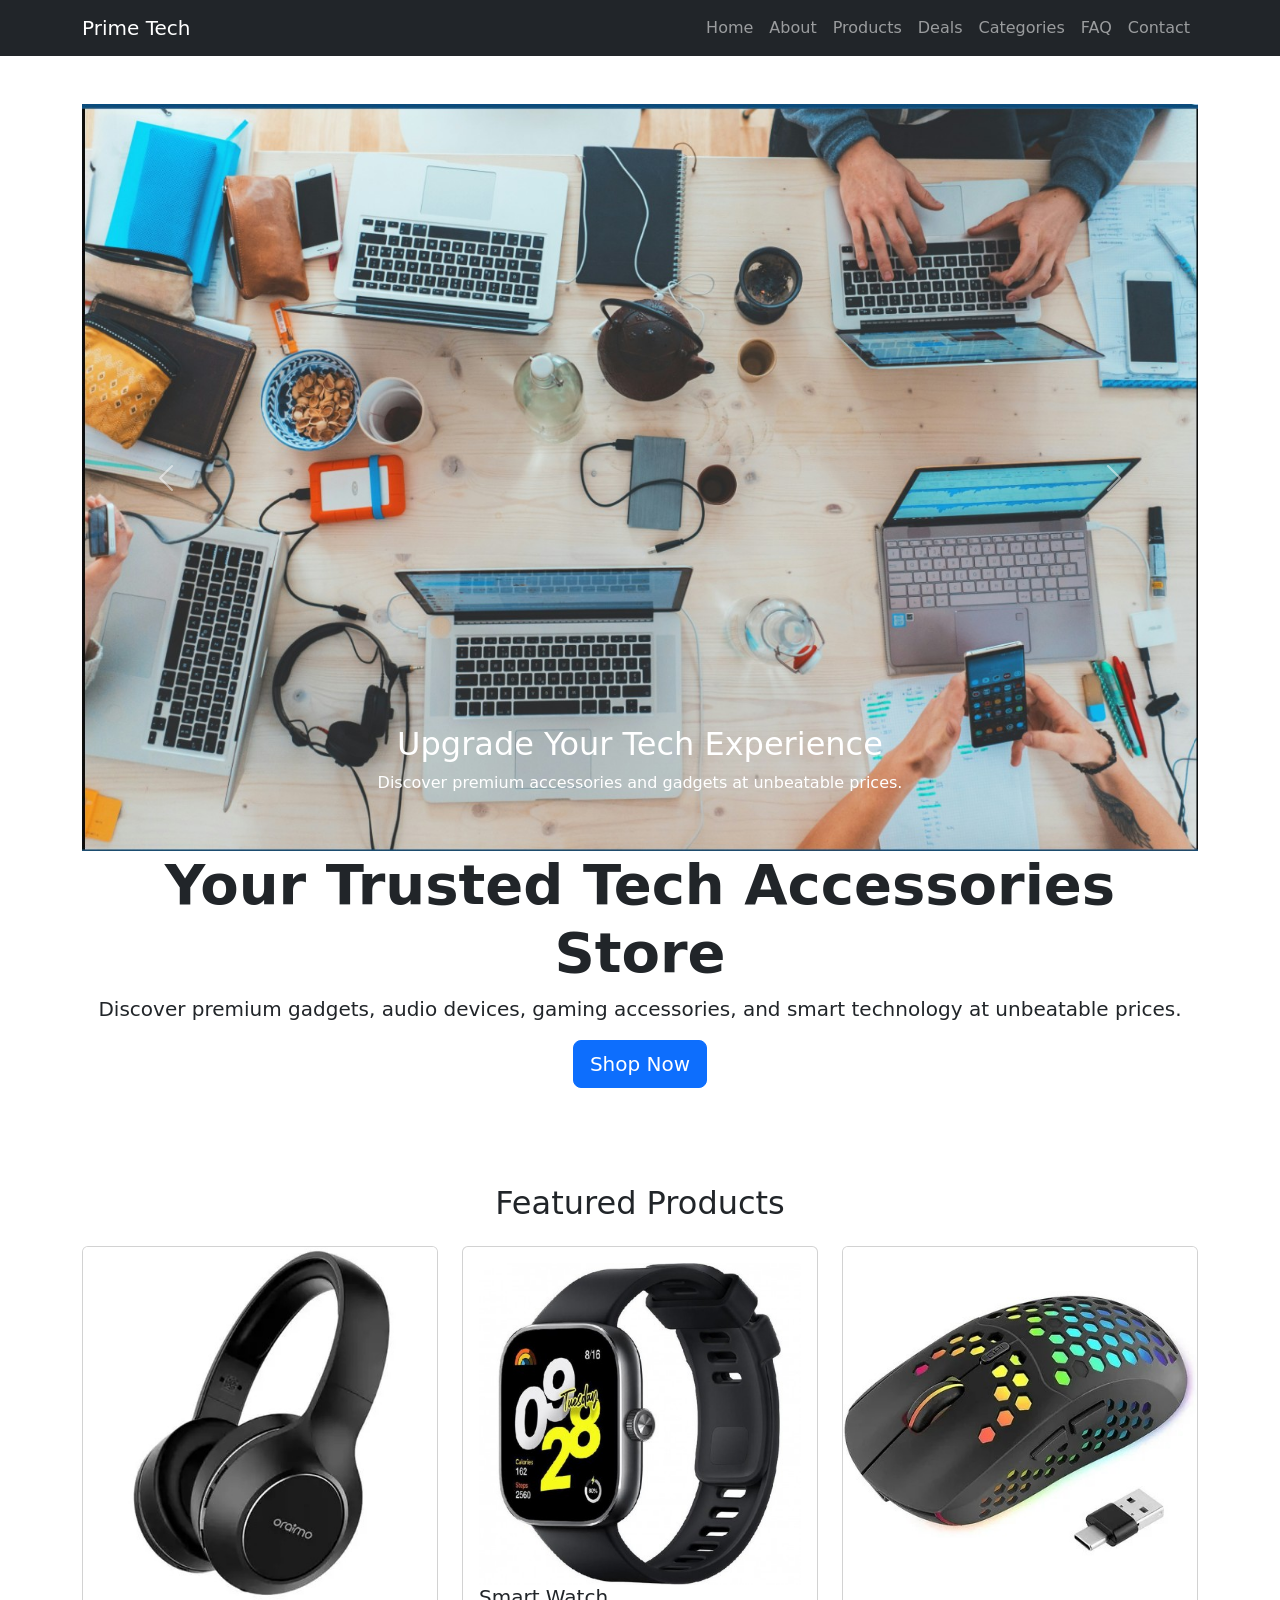
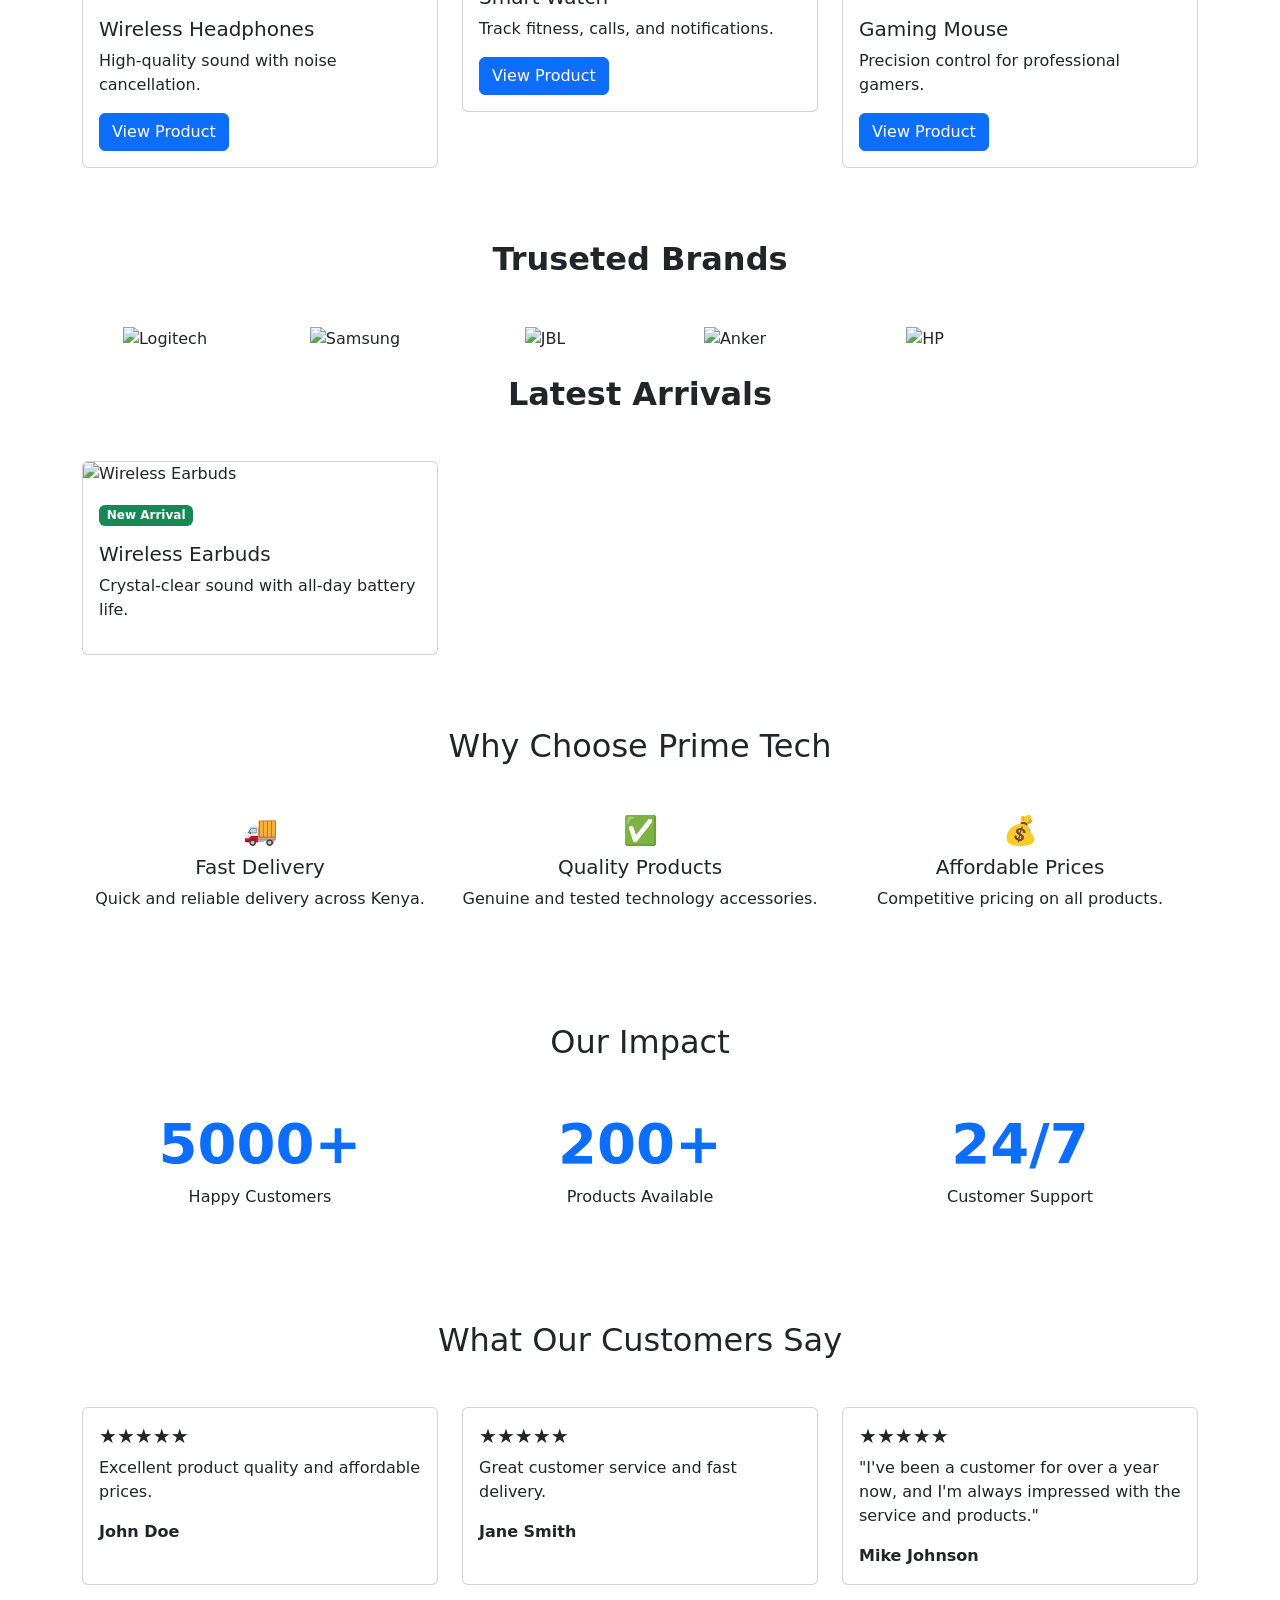
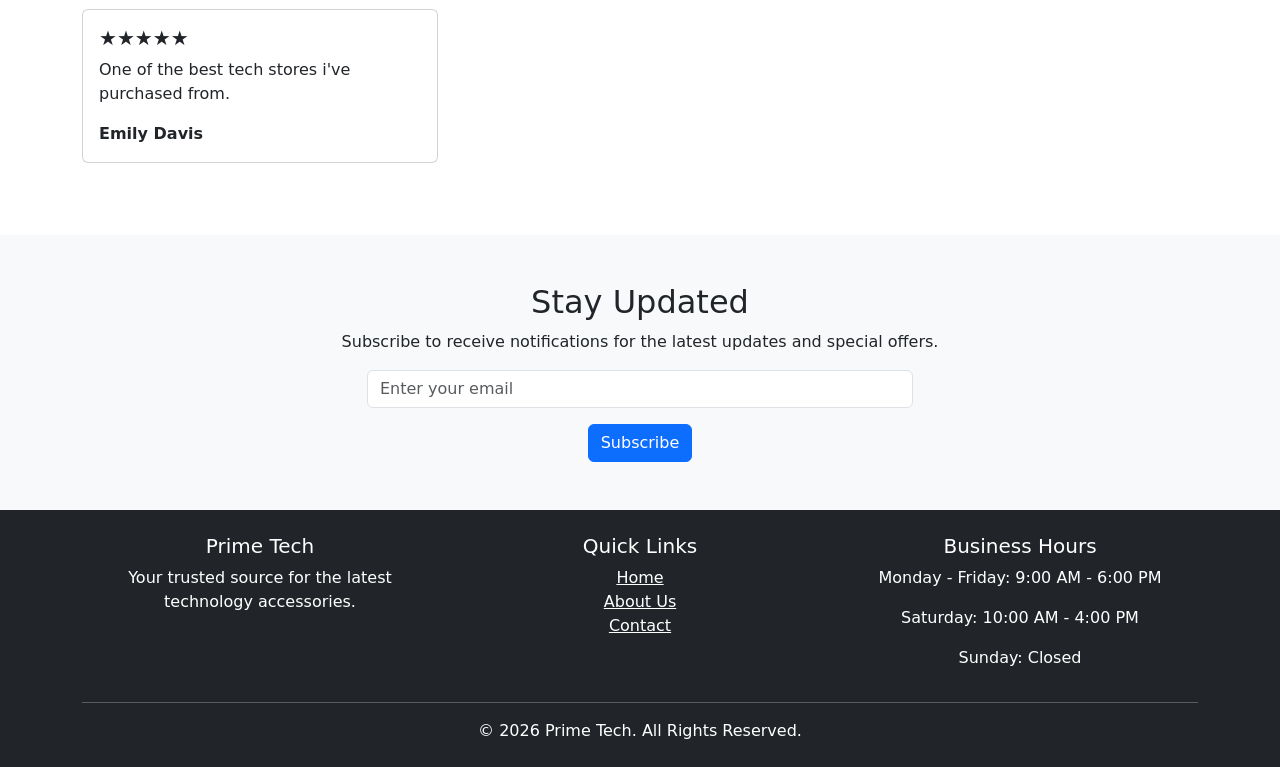
==== Index.html @ 960a25e0 "Added some content in the home page and some logo" ====
<!DOCTYPE html>
<html lang="en">
<head>
    <meta charset="UTF-8">
    <meta name="viewport" content="width=device-width, initial-scale=1.0">
    <title>Prime Tech</title>
    <link href="https://cdn.jsdelivr.net/npm/bootstrap@5.3.3/dist/css/bootstrap.min.css" rel="stylesheet">
    <link rel="stylesheet" href="style.css">

</head>
<body>

<nav class="navbar navbar-expand-lg navbar-dark bg-dark">
    <div class="container">

        <a class="navbar-brand" href="index.html">Prime Tech</a>
        <button class="navbar-toggler"
                type="button"
                data-bs-toggle="collapse"
                data-bs-target="#navbarNav">
            <span class="navbar-toggler-icon"></span>
        </button>

        <div class="collapse navbar-collapse" id="navbarNav">
            <ul class="navbar-nav ms-auto">
                <li class="nav-item"><a class="nav-link" href="index.html">Home</a></li>
                <li class="nav-item"><a class="nav-link" href="about.html">About</a></li>
                <li class="nav-item"><a class="nav-link" href="products.html">Products</a></li>
                <li class="nav-item"><a class="nav-link" href="deals.html">Deals</a></li>
                <li class="nav-item"><a class="nav-link" href="categories.html">Categories</a></li>
                <li class="nav-item"><a class="nav-link" href="faq.html">FAQ</a></li>
                <li class="nav-item"><a class="nav-link" href="contact.html">Contact</a></li>
            </ul>
        </div>
    </div>
</nav>
<section class="container py-5 text-center">

 <div id="heroCarousel" class="carousel slide" data-bs-ride="carousel">
    <div class="carousel-inner">
        <div class="carousel-item active">
            <img src="images/Technology.jpg"
                    class="d-block w-100" alt="Technology">

            <div class="carousel-caption d-none d-md-block">
                <h2>Upgrade Your Tech Experience</h2>
                <p>Discover premium accessories and gadgets at unbeatable prices.</p>
            </div>
        </div>
                
            <div class="carousel-item">
                <img src="images/Gadgets.jpg"
                            class="d-block w-100" alt="Gadgets">

                <div class="carousel-caption d-none d-md-block">
                    <h2>Innovative Gadgets for Everyday Life</h2>
                    <p>Enhance your lifestyle with our cutting-edge technology products.</p>
                </div>
            </div>

                <div class="carousel-item">
                    <img src="images/SmartGadgets.jpg"
                            class="d-block w-100" alt="Smart Devices">

                    <div class="carousel-caption d-none d-md-block">
                        <h2>Smart Devices for a Smarter You</h2>
                        <p>Stay connected and productive with our range of smart technology.</p>
                    </div>
                </div>

                <div class="carousel-item">
                    <img src="images/Accessories.jpg"
                            class="d-block w-100" alt="Accessories">

                    <div class="carousel-caption d-none d-md-block">
                        <h2>Accessories Built For Performance</h2>
                        <p>Enhance your tech setup with our high-quality Audio, Gaming, mobile, and many more Smart accessories.</p>
                    </div>
                </div>

                <div class="carousel-item">
                    <img src="images/Gaming.jpg"
                            class="d-block w-100" alt="Gaming">

                    <div class="carousel-caption d-none d-md-block">
                        <h2>Gaming Accessories</h2>
                        <p>Enhance your gaming experience with our high-quality gaming accessories.</p>
                    </div>
                </div>
        </div>

        <button class="carousel-control-prev" type="button" data-bs-target="#heroCarousel" data-bs-slide="prev">
            <span class="carousel-control-prev-icon"></span>

        </button>

        <button class="carousel-control-next" type="button" data-bs-target="#heroCarousel" data-bs-slide="next">
            <span class="carousel-control-next-icon"></span>
        </button>
    </div>

    <h1 class="display-4 fw-bold">Your Trusted Tech Accessories Store</h1>
    <p class="lead">Discover premium gadgets, audio devices, gaming accessories, and smart technology at unbeatable prices.</p>
    <a href="products.html" class="btn btn-primary btn-lg">
        Shop Now
    </a>
</section>

<section class="container py-5">
    <h2 class="text-center mb-4"> Featured Products </h2>

    <div class="row">
        <div class="col-md-4 mb-4">
            <div class="card">

                <img src="images/Headphones1.jpg" class="card-img-top" alt="Wireless Headphones">
                <div class="card-body">
                    <h5 class="card-title"> Wireless Headphones </h5>
                    <p class="card-text"> High-quality sound with noise cancellation. </p>

                    <a href="products.html"
                       class="btn btn-primary"> View Product
                    </a>
                </div>
            </div>
        </div>

        <div class="col-md-4 mb-4">
            <div class="card">
                <div class="card-body">

                    <img src="images/xiaomi watch 4 smartwatch.jpg" class="card-img-top" alt="Smart Watch">
                    <h5 class="card-title"> Smart Watch </h5>
                    <p class="card-text"> Track fitness, calls, and notifications. </p>

                    <a href="products.html"
                       class="btn btn-primary"> View Product
                    </a>
                </div>
            </div>
        </div>

        <div class="col-md-4 mb-4">
            <div class="card">

                <img src="images/Wireless Gaming Mouse.jpg" class="card-img-top" alt="Gaming Mouse">
                <div class="card-body">
                    <h5 class="card-title"> Gaming Mouse </h5>

                    <p class="card-text">
                        Precision control for professional gamers.</p>

                    <a href="products.html"
                       class="btn btn-primary"> View Product
                    </a>
                </div>
            </div>
        </div>
    </div>
</section>

<section class="container text-center">
    <h2 class="fw-bold mb-5">Truseted Brands</h2>
    <div class="row">
        <div class="col-md-2 col-4 mb-4">
            <img src="images/logitech.png" class="img-fluid" alt="Logitech">
        </div>

        <div class="col-md-2 col-4 mb-4">
            <img src="images/samsung.png" class="img-fluid" alt="Samsung">
        </div>

        <div class="col-md-2 col-4 mb-4">
            <img src="images/jbl.png" class="img-fluid" alt="JBL">
        </div>

        <div class="col-md-2 col-4 mb-4">
            <img src="images/anker.png" class="img-fluid" alt="Anker">
        </div>

        <div class="col-md-2 col-4 mb-4">
            <img src="images/HP-logo.jpg" class="img-fluid" alt="HP">
        </div>

    </div>
</section>

<section class="container">
    <h2 class="fw-bold text-center mb-5">Latest Arrivals</h2>
    <div class="row">
        <div class="col-md-4 mb-4">
            <div class="card h-100">
                <img src="images/latest-earbuds.jpg" class="card-img-top" alt="Wireless Earbuds">

            <div class="card-body">
                    <span class="badge bg-success"> New Arrival </span>

    <h5 class="mt-3"> Wireless Earbuds </h5>
        <p> Crystal-clear sound with all-day battery life. </p>
            </div>
            </div>
        </div>
    </div>
</section>

<section class="container py-5">
    <h2 class="text-center mb-5"> Why Choose Prime Tech </h2>

    <div class="row text-center">
        <div class="col-md-4">
            <h3>🚚</h3>
            <h5>Fast Delivery</h5>
            <p> Quick and reliable delivery across Kenya. </p>
        </div>

        <div class="col-md-4">
            <h3>✅</h3>
            <h5>Quality Products</h5>
            <p> Genuine and tested technology accessories. </p>
        </div>

        <div class="col-md-4">
            <h3>💰</h3>
            <h5>Affordable Prices</h5>
            <p> Competitive pricing on all products. </p>
        </div>
    </div>

</section>

<section class="container py-5 text-center">
    <h2 class="mb-5">Our Impact </h2>

    <div class="row">
        <div class="col-md-4">
            <h1 class="display-4 fw-bold text-primary"> 5000+ </h1>
            <p>Happy Customers</p>
        </div>

        <div class="col-md-4">
            <h1 class="display-4 fw-bold text-primary"> 200+ </h1>
            <p>Products Available</p>
        </div>

        <div class="col-md-4">
            <h1 class="display-4 fw-bold text-primary"> 24/7 </h1>
            <p>Customer Support</p>
        </div>
    </div>
</section>

<section class="container py-5">
    <h2 class="text-center mb-5"> What Our Customers Say </h2>

    <div class="row">
        <div class="col-md-4 mb-4">
            <div class="card h-100">
                <div class="card-body">
                    <h5 class="rating-stars">★★★★★</h5>
                    <p>Excellent product quality and affordable prices.</p>
                    <strong>John Doe</strong>
                </div>
            </div>
        </div>

        <div class="col-md-4 mb-4">
            <div class="card h-100">
                <div class="card-body">
                    <h5 class="rating-stars">★★★★★</h5>
                    <p>Great customer service and fast delivery.</p>
                    <strong>Jane Smith</strong>
                </div>
            </div>
        </div>

        <div class="col-md-4 mb-4">
            <div class="card h-100">
                <div class="card-body">
                    <h5 class="rating-stars">★★★★★</h5>
                    <p>"I've been a customer for over a year now, and I'm always impressed with the service and products."</p>
                    <strong>Mike Johnson</strong>
                </div>
            </div>
        </div>

        <div class="col-md-4 mb-4">
            <div class="card h-100">
                <div class="card-body">
                    <h5 class="rating-stars">★★★★★</h5>
                    <p>One of the best tech stores i've purchased from.</p>
                    <strong>Emily Davis</strong>
                </div>
            </div>
        </div>
    </div>
</section>

<section class="bg-light py-5">
    <div class="container text-center">
        <h2>Stay Updated</h2>
        <p>Subscribe to receive notifications for the latest updates and special offers.</p> 
        
        <div class="row justify-content-center">
            <div class="col-md-6">
                <input type="email" class="form-control mb-3" placeholder="Enter your email">
                <button class="btn btn-primary">Subscribe</button>
            </div>
        </div>
    </div>
</section>

<script src="https://cdn.jsdelivr.net/npm/bootstrap@5.3.3/dist/js/bootstrap.bundle.min.js"></script>
<script src="main.js"></script>

<footer class="bg-dark text-white text-center py-4">
    <div class="container">
        <div class="row">
            <div class="col-md-4">
                <h5>Prime Tech</h5>
                <p>Your trusted source for the latest technology accessories.</p>
            </div>

            <div class="col-md-4">
                <h5>Quick Links</h5>
                <ul class="list-unstyled">
                    <li><a href="index.html" class="text-white">Home</a></li>
                    <li><a href="about.html" class="text-white">About Us</a></li>
                    <li><a href="contact.html" class="text-white">Contact</a></li>
                </ul>
            </div>

            <div class="col-md-4">
                <h5>Business Hours</h5>
                <p>Monday - Friday: 9:00 AM - 6:00 PM</p>
                <p>Saturday: 10:00 AM - 4:00 PM</p>
                <p>Sunday: Closed</p>
            </div>
        </div>
        <hr>
        <p class="text-center mb-0">&copy; 2026 Prime Tech. All Rights Reserved.</p>
    </div>
</footer>

</body>
</html>
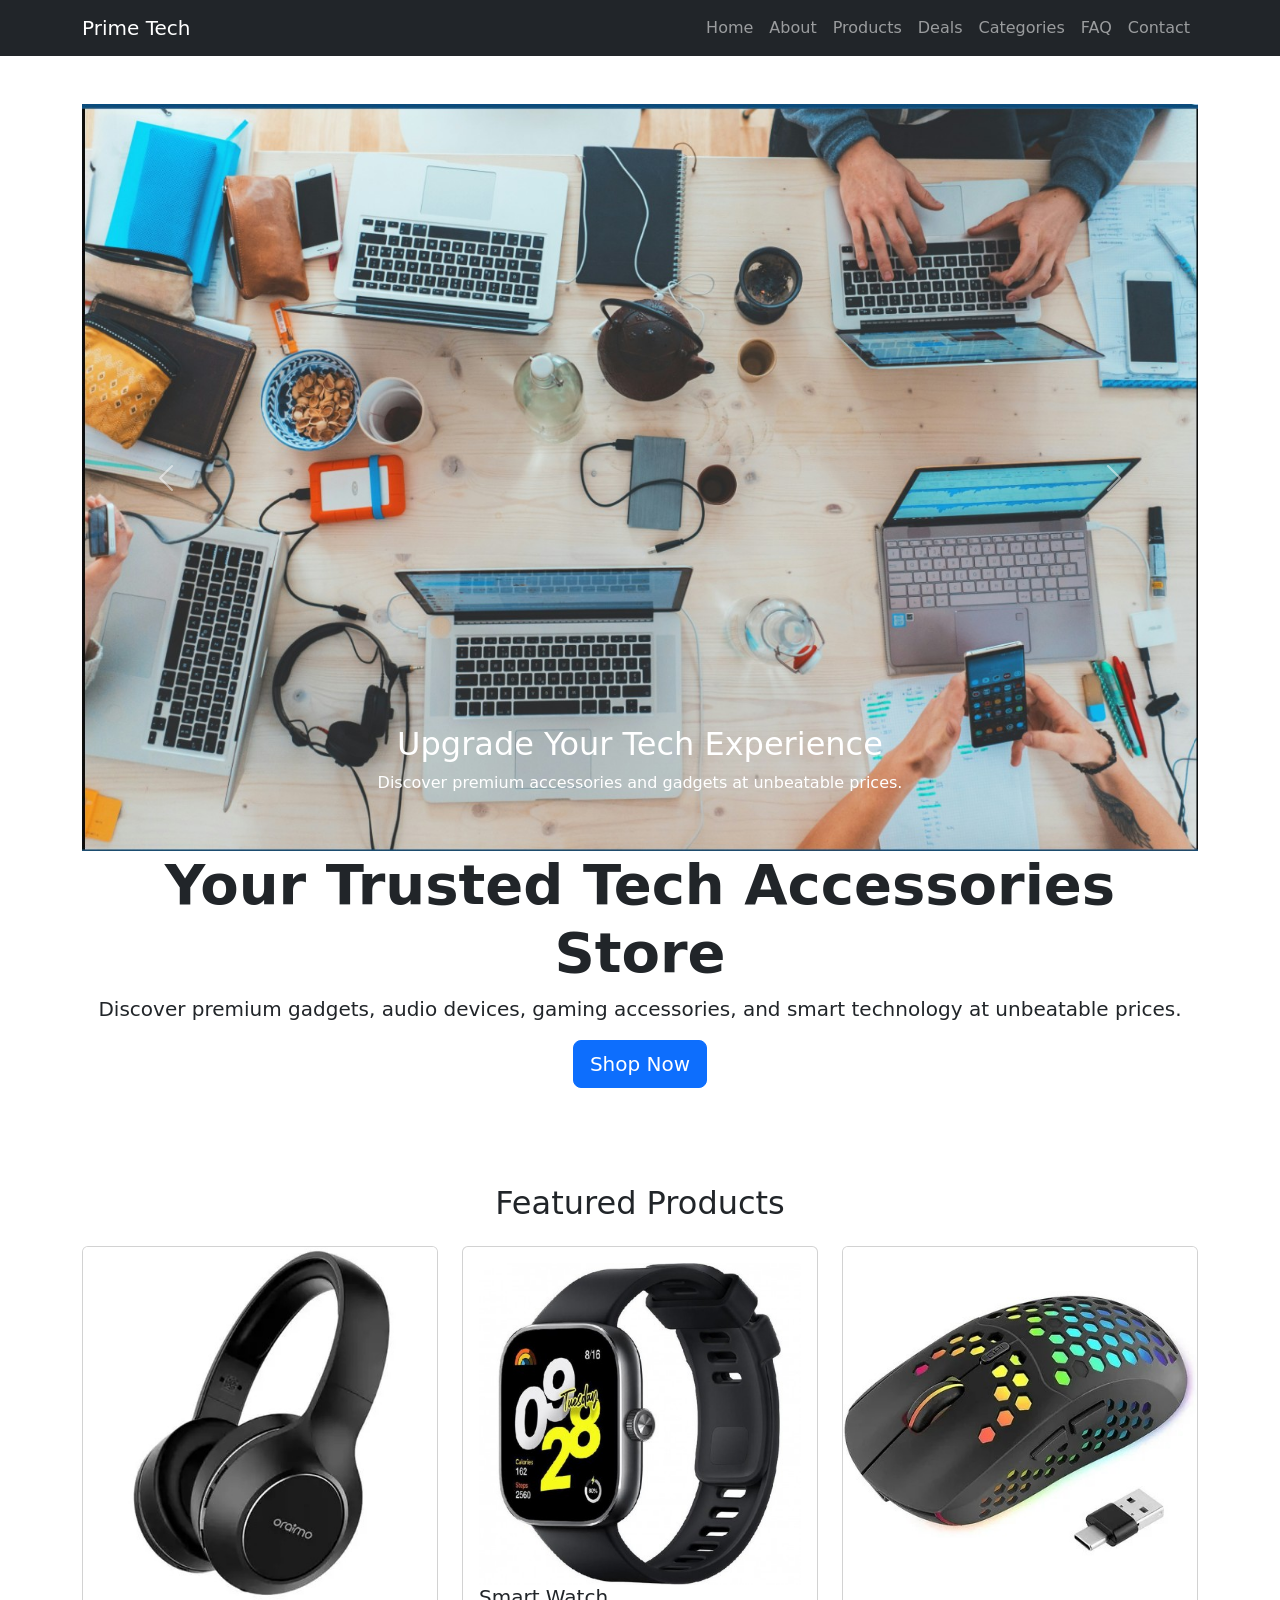
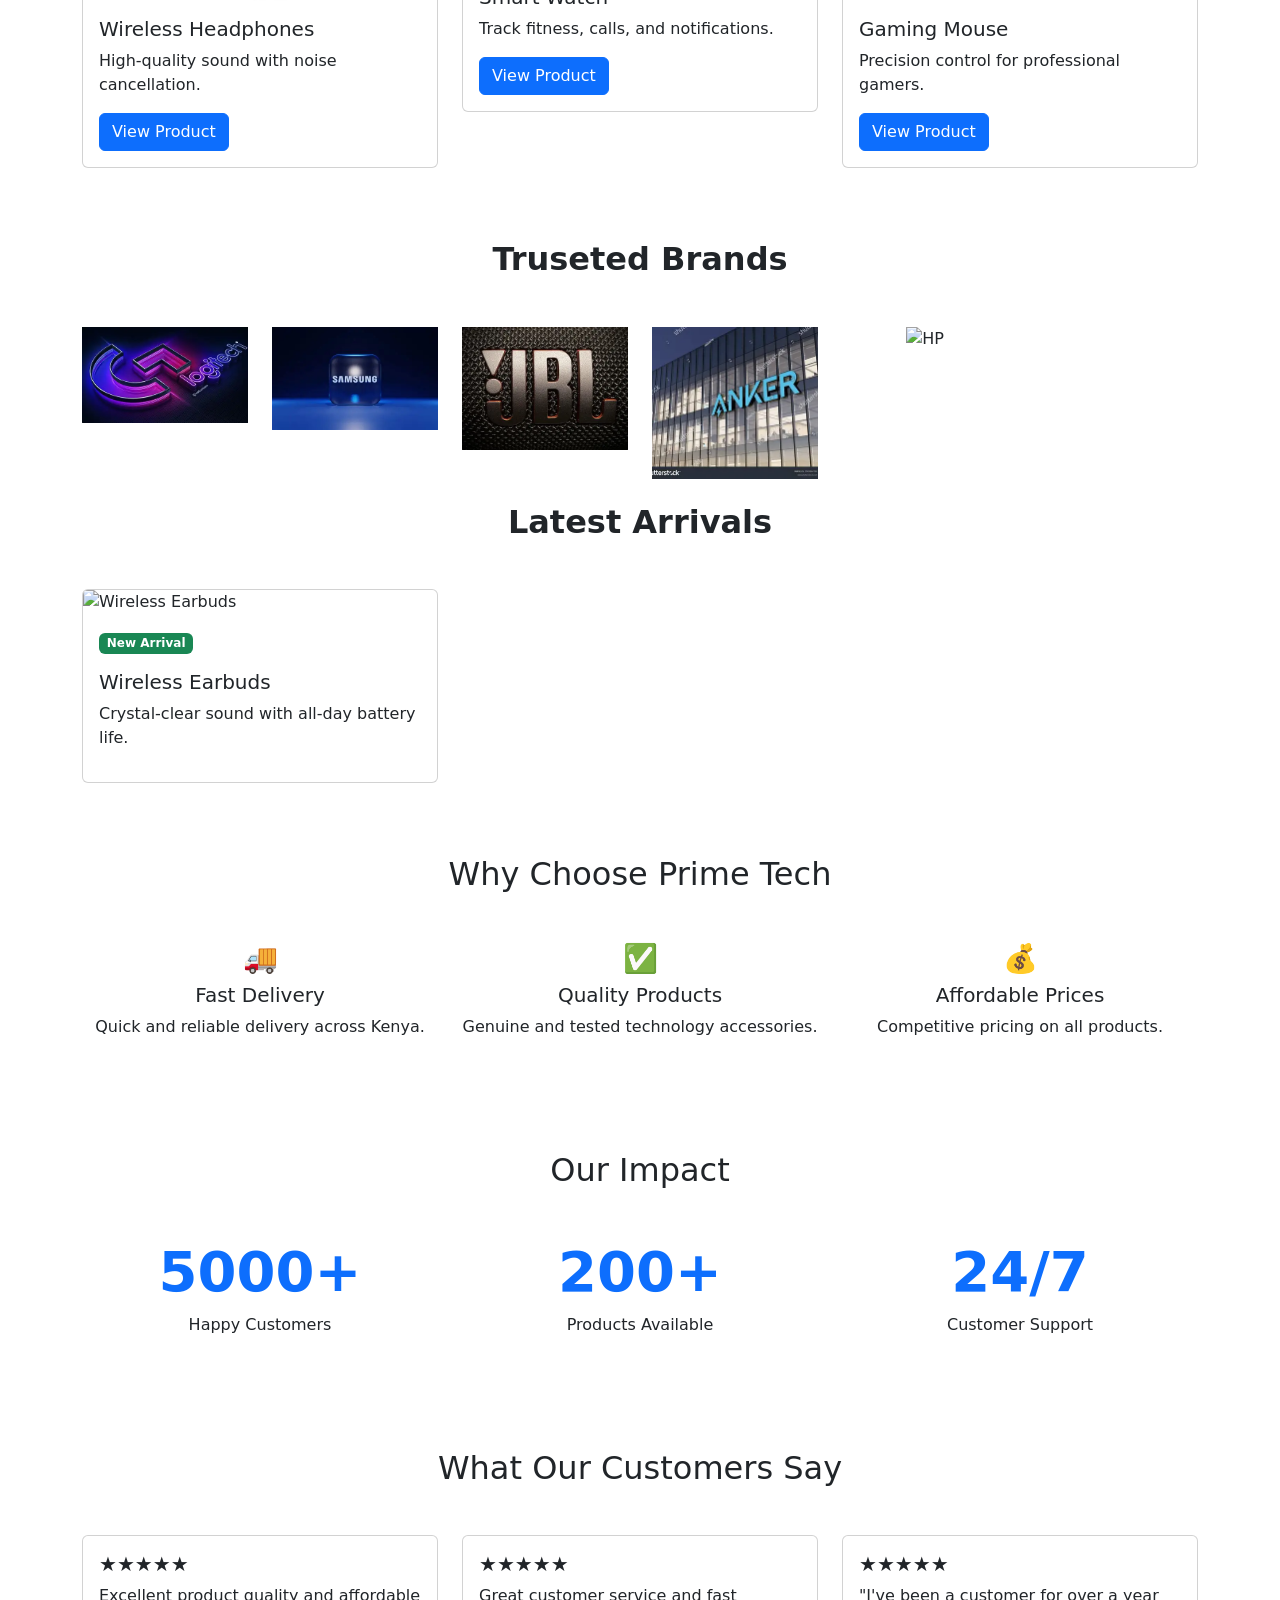
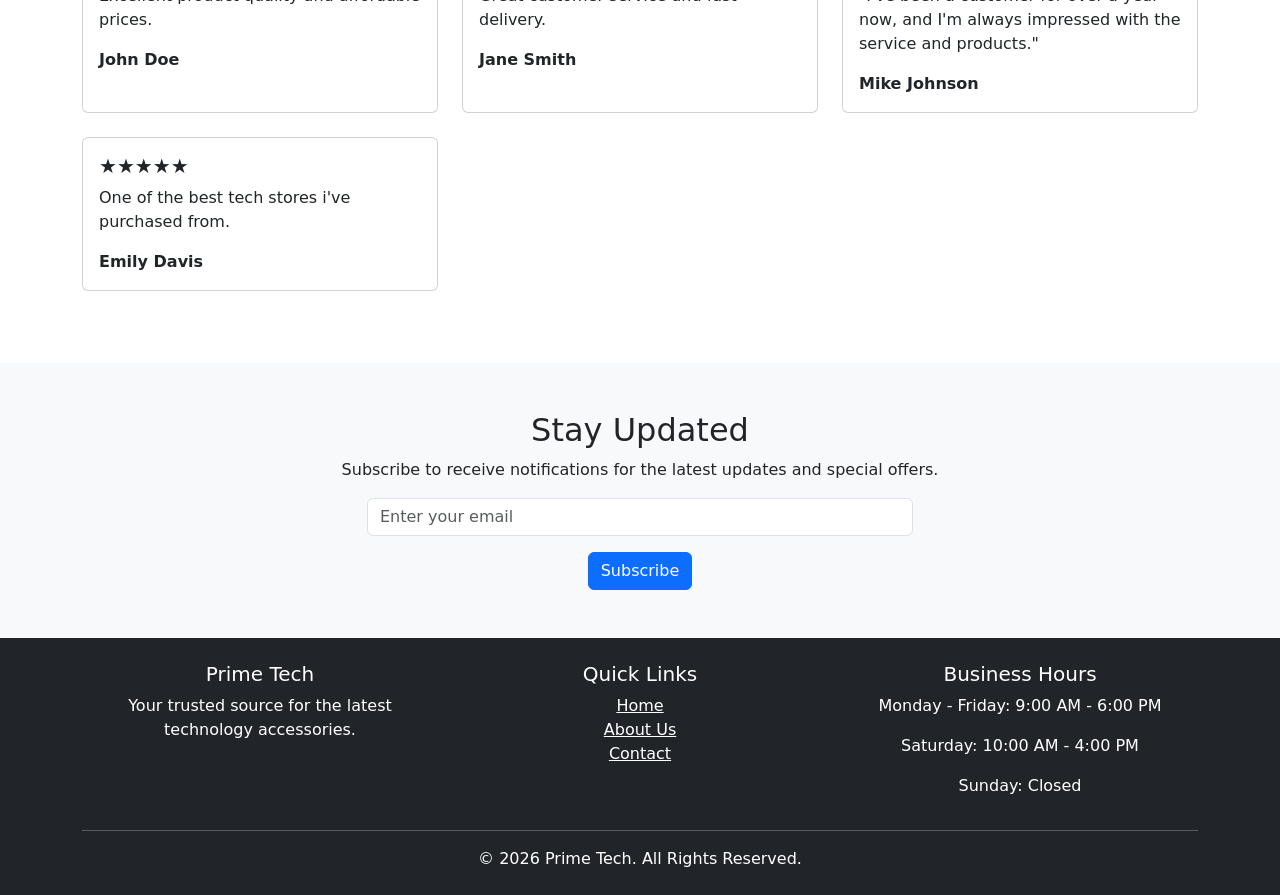
==== commit d7f0fd37: "Added pictures to each of the logos." ====
--- a/Index.html
+++ b/Index.html
@@ -163,23 +163,23 @@
     <h2 class="fw-bold mb-5">Truseted Brands</h2>
     <div class="row">
         <div class="col-md-2 col-4 mb-4">
-            <img src="images/logitech.png" class="img-fluid" alt="Logitech">
-        </div>
-
-        <div class="col-md-2 col-4 mb-4">
-            <img src="images/samsung.png" class="img-fluid" alt="Samsung">
-        </div>
-
-        <div class="col-md-2 col-4 mb-4">
-            <img src="images/jbl.png" class="img-fluid" alt="JBL">
-        </div>
-
-        <div class="col-md-2 col-4 mb-4">
-            <img src="images/anker.png" class="img-fluid" alt="Anker">
-        </div>
-
-        <div class="col-md-2 col-4 mb-4">
-            <img src="images/HP-logo.jpg" class="img-fluid" alt="HP">
+            <img src="images/Logitech-logo.png" class="img-fluid" alt="Logitech">
+        </div>
+
+        <div class="col-md-2 col-4 mb-4">
+            <img src="images/Sumsung-logo.png" class="img-fluid" alt="Samsung">
+        </div>
+
+        <div class="col-md-2 col-4 mb-4">
+            <img src="images/JBL-logo.png" class="img-fluid" alt="JBL">
+        </div>
+
+        <div class="col-md-2 col-4 mb-4">
+            <img src="images/Anker-logo.png" class="img-fluid" alt="Anker">
+        </div>
+
+        <div class="col-md-2 col-4 mb-4">
+            <img src="images/HP-logo.png" class="img-fluid" alt="HP">
         </div>
 
     </div>
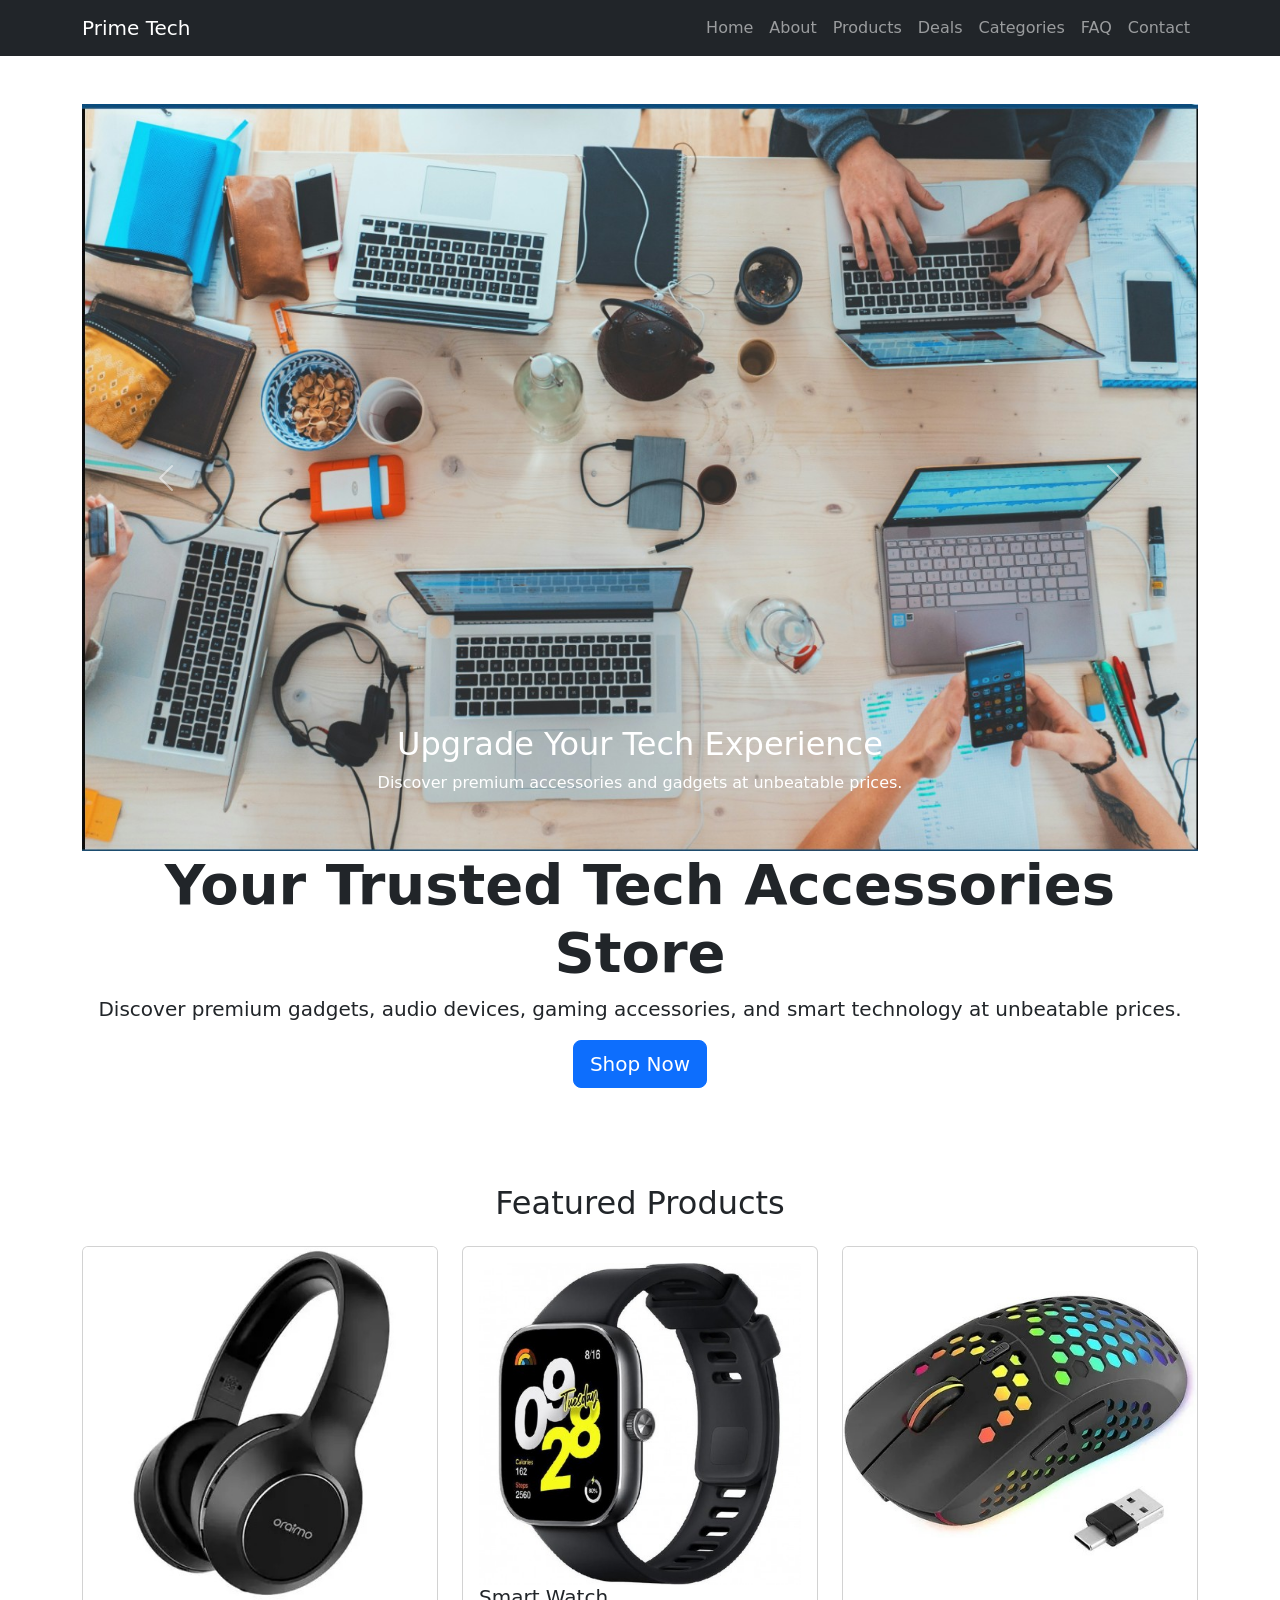
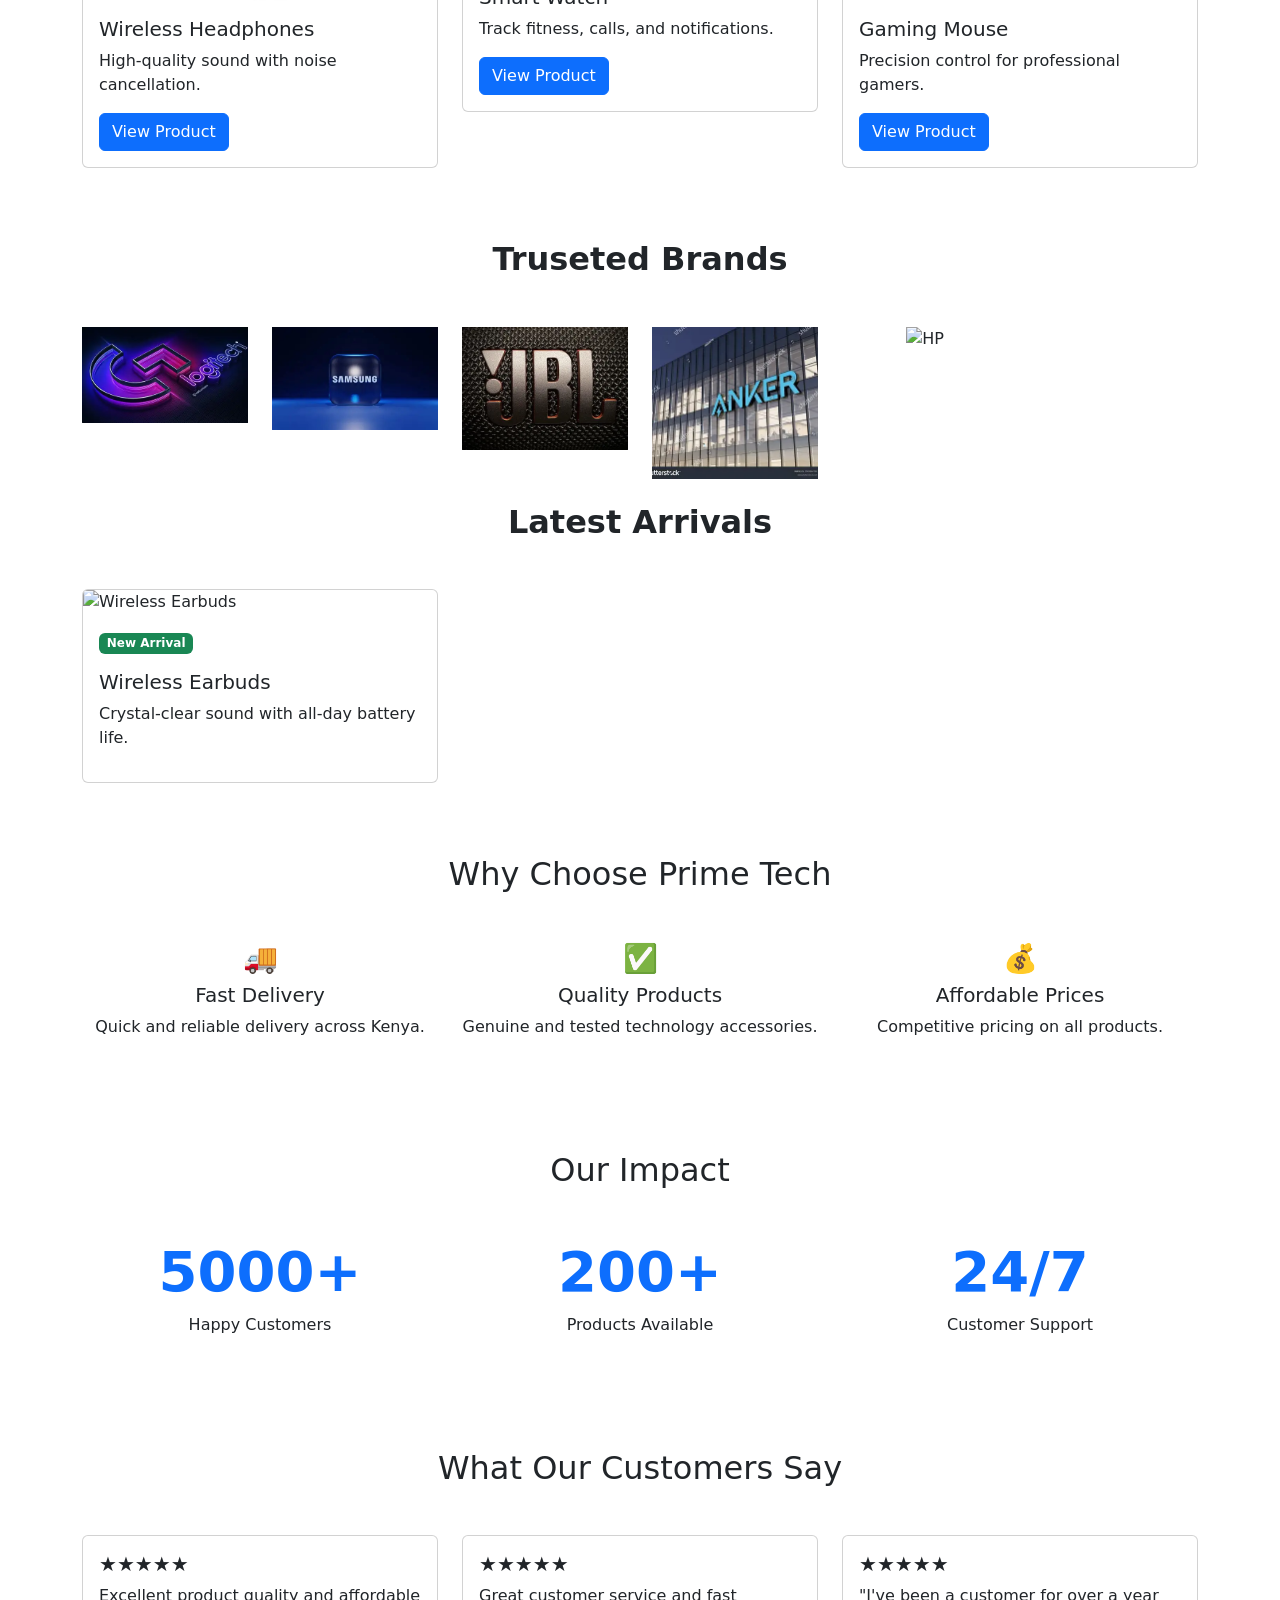
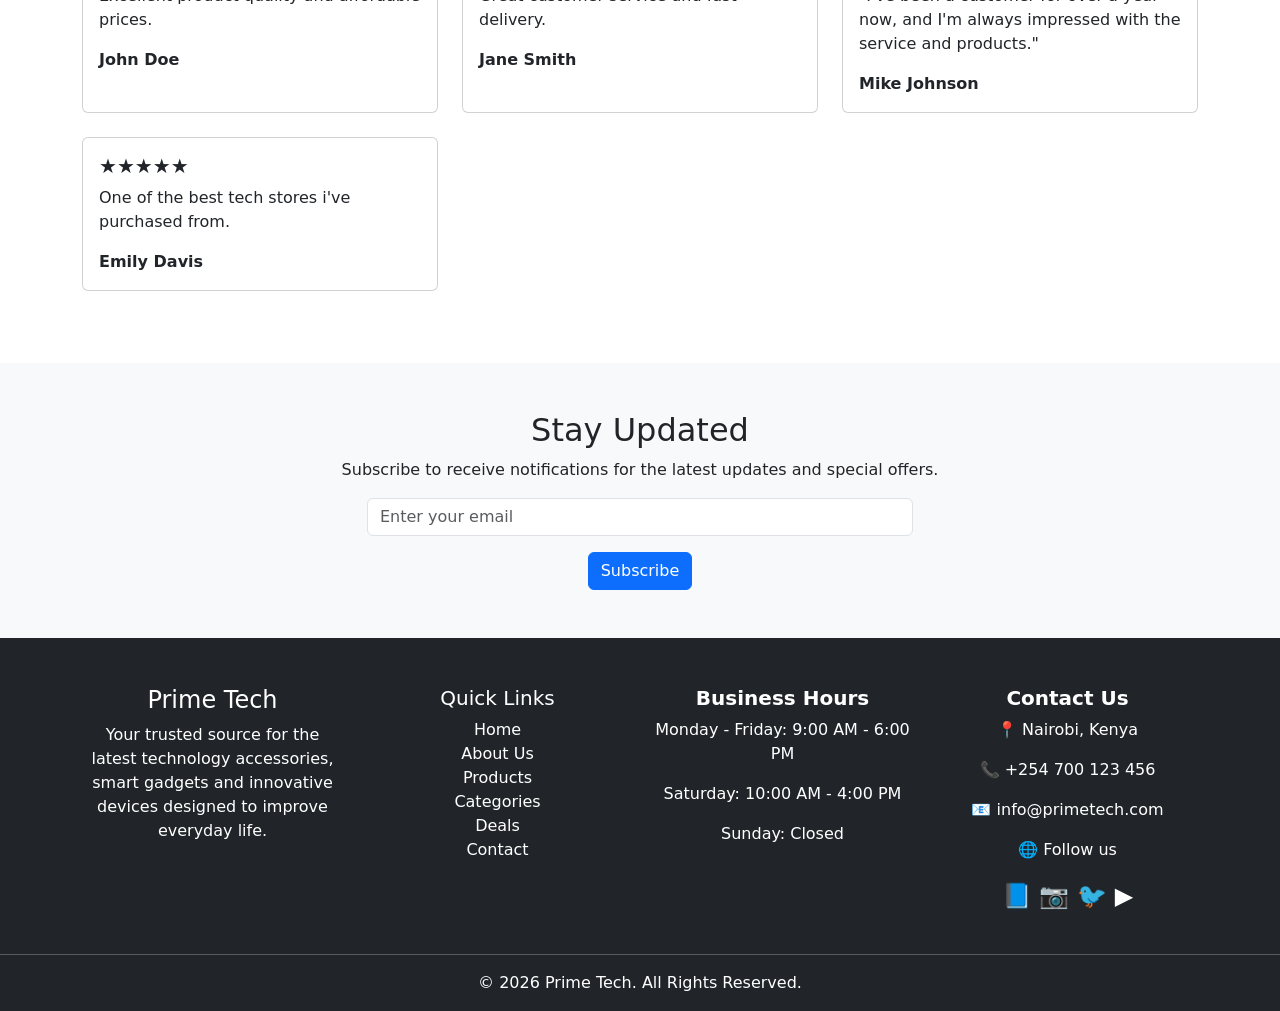
==== commit 58b56b86: "Added some details in the footer, and also enhanced its appearance, then pasted the footers code, in" ====
--- a/Index.html
+++ b/Index.html
@@ -312,33 +312,49 @@
 <script src="https://cdn.jsdelivr.net/npm/bootstrap@5.3.3/dist/js/bootstrap.bundle.min.js"></script>
 <script src="main.js"></script>
 
-<footer class="bg-dark text-white text-center py-4">
+<footer class="bg-dark text-white text-center pt-5 pb-3">
     <div class="container">
         <div class="row">
-            <div class="col-md-4">
-                <h5>Prime Tech</h5>
-                <p>Your trusted source for the latest technology accessories.</p>
-            </div>
-
-            <div class="col-md-4">
+            <div class="col-md-3 mb-4">
+                <h4>Prime Tech</h4>
+                <p>Your trusted source for the latest technology accessories, smart gadgets and innovative devices designed to improve everyday life.</p>
+            </div>
+
+            <div class="col-md-3 mb-4">
                 <h5>Quick Links</h5>
                 <ul class="list-unstyled">
-                    <li><a href="index.html" class="text-white">Home</a></li>
-                    <li><a href="about.html" class="text-white">About Us</a></li>
-                    <li><a href="contact.html" class="text-white">Contact</a></li>
+                    <li><a href="index.html" class="text-white text-decoration-none">Home</a></li>
+                    <li><a href="about.html" class="text-white text-decoration-none">About Us</a></li>
+                    <li><a href="products.html" class="text-white text-decoration-none">Products</a></li>
+                    <li><a href="categories.html" class="text-white text-decoration-none">Categories</a></li>
+                    <li><a href="deals.html" class="text-white text-decoration-none">Deals</a></li>
+                    <li><a href="contact.html" class="text-white text-decoration-none">Contact</a></li>
                 </ul>
             </div>
 
-            <div class="col-md-4">
-                <h5>Business Hours</h5>
+            <div class="col-md-3 mb-4">
+                <h5 class="fw-bold">Business Hours</h5>
                 <p>Monday - Friday: 9:00 AM - 6:00 PM</p>
                 <p>Saturday: 10:00 AM - 4:00 PM</p>
                 <p>Sunday: Closed</p>
             </div>
-        </div>
-        <hr>
-        <p class="text-center mb-0">&copy; 2026 Prime Tech. All Rights Reserved.</p>
-    </div>
+
+            <div class="col-md-3 mb-4">
+                <h5 class="fw-bold">Contact Us</h5>
+                <p>📍 Nairobi, Kenya</p>
+                <p>📞 +254 700 123 456</p>
+                <p>📧 info@primetech.com</p>
+                <p class="mt-3">🌐 Follow us</p>
+                <span style="font-size:24px;">📘 📷 🐦 ▶️</span>
+            </div>
+        </div>
+    </div>
+        
+
+        <hr class="border-light">
+        <div class="text-center"></div>
+           <p class="text-center mb-0">&copy; 2026 Prime Tech. All Rights Reserved.</p>
+        </div>
 </footer>
 
 </body>
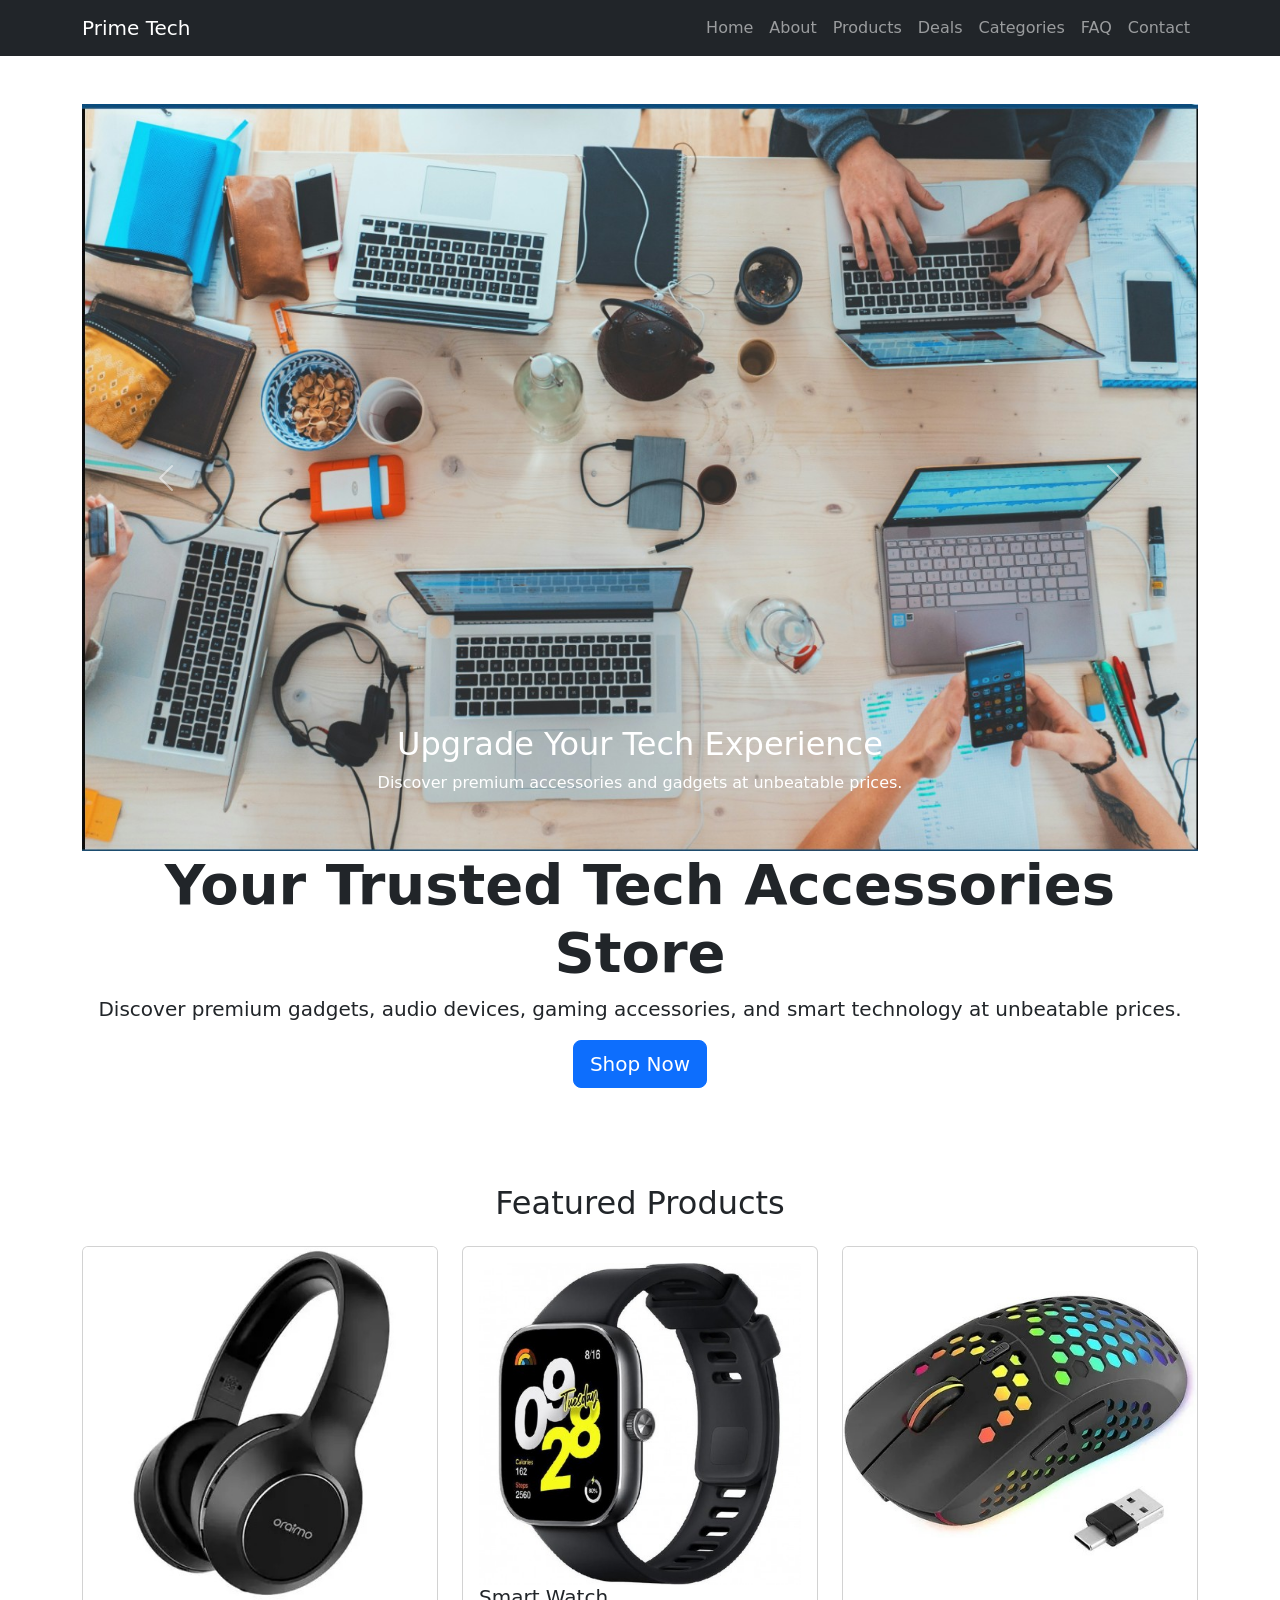
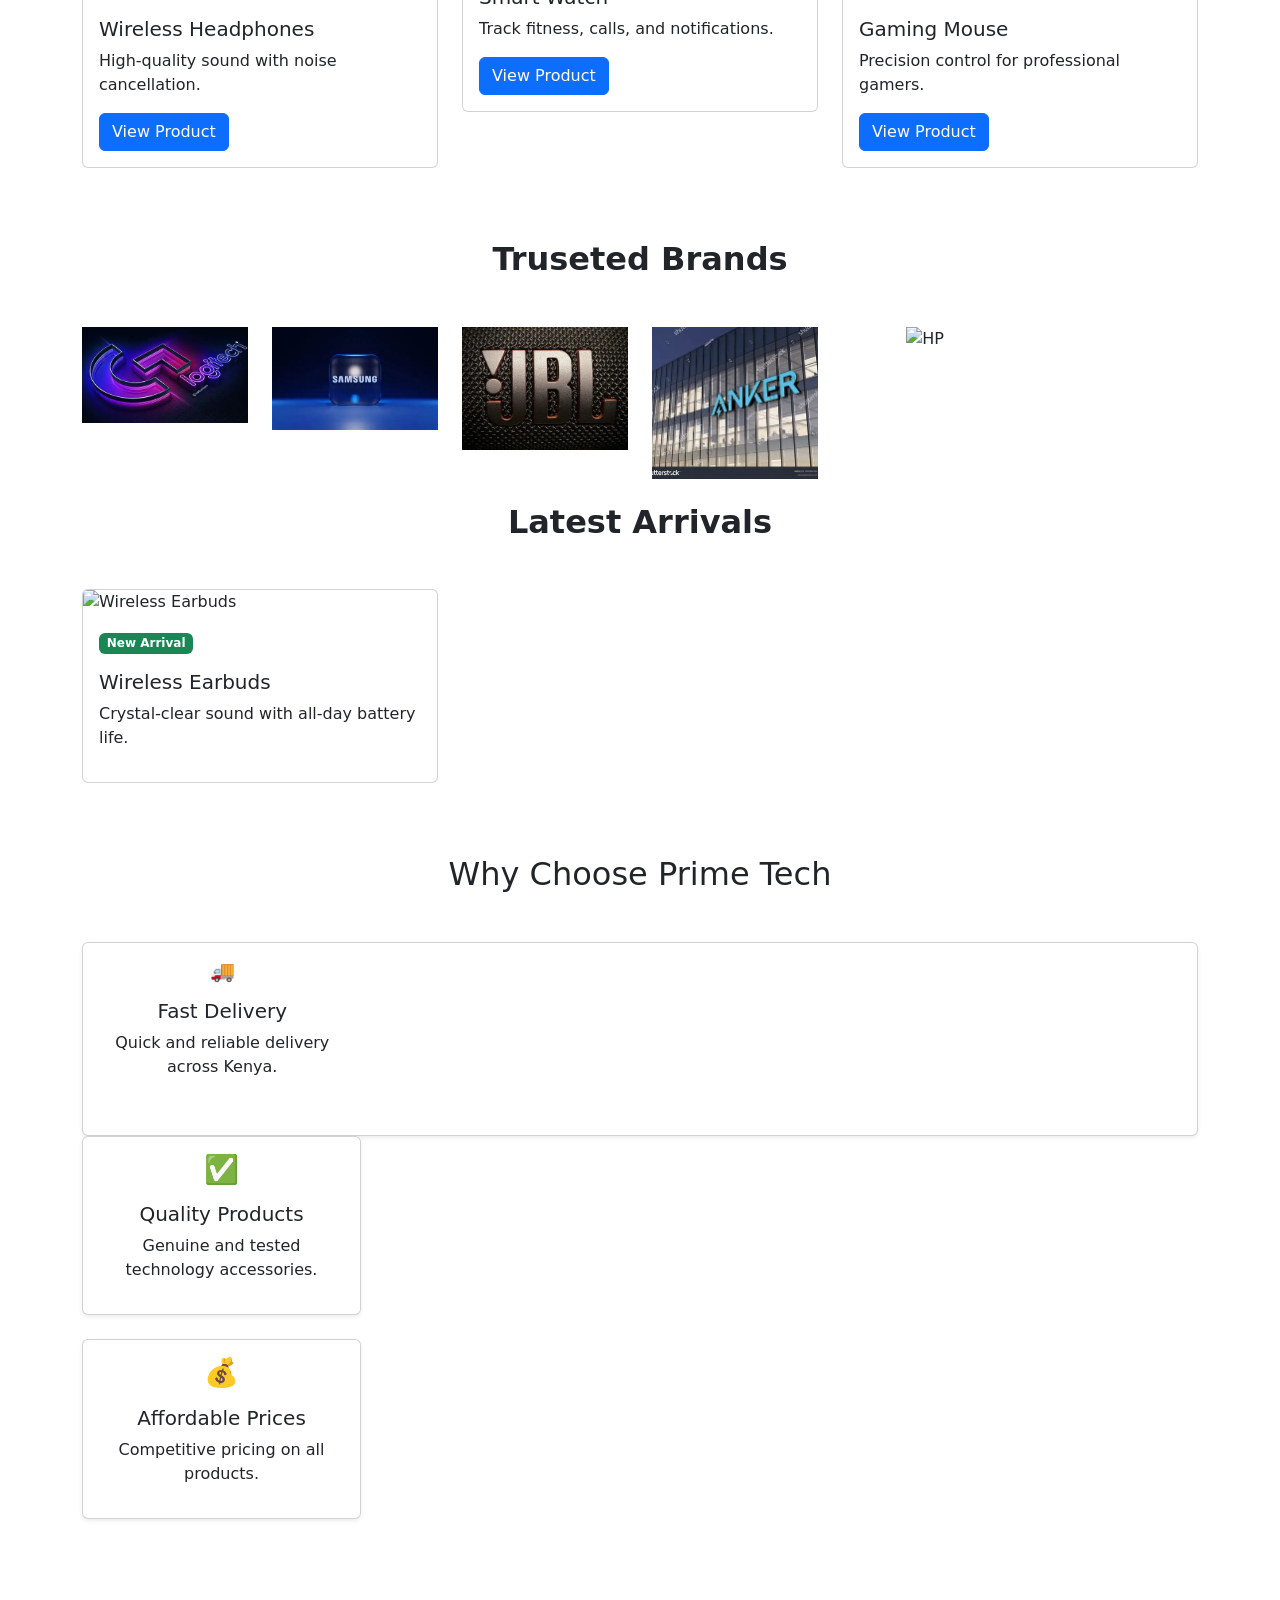
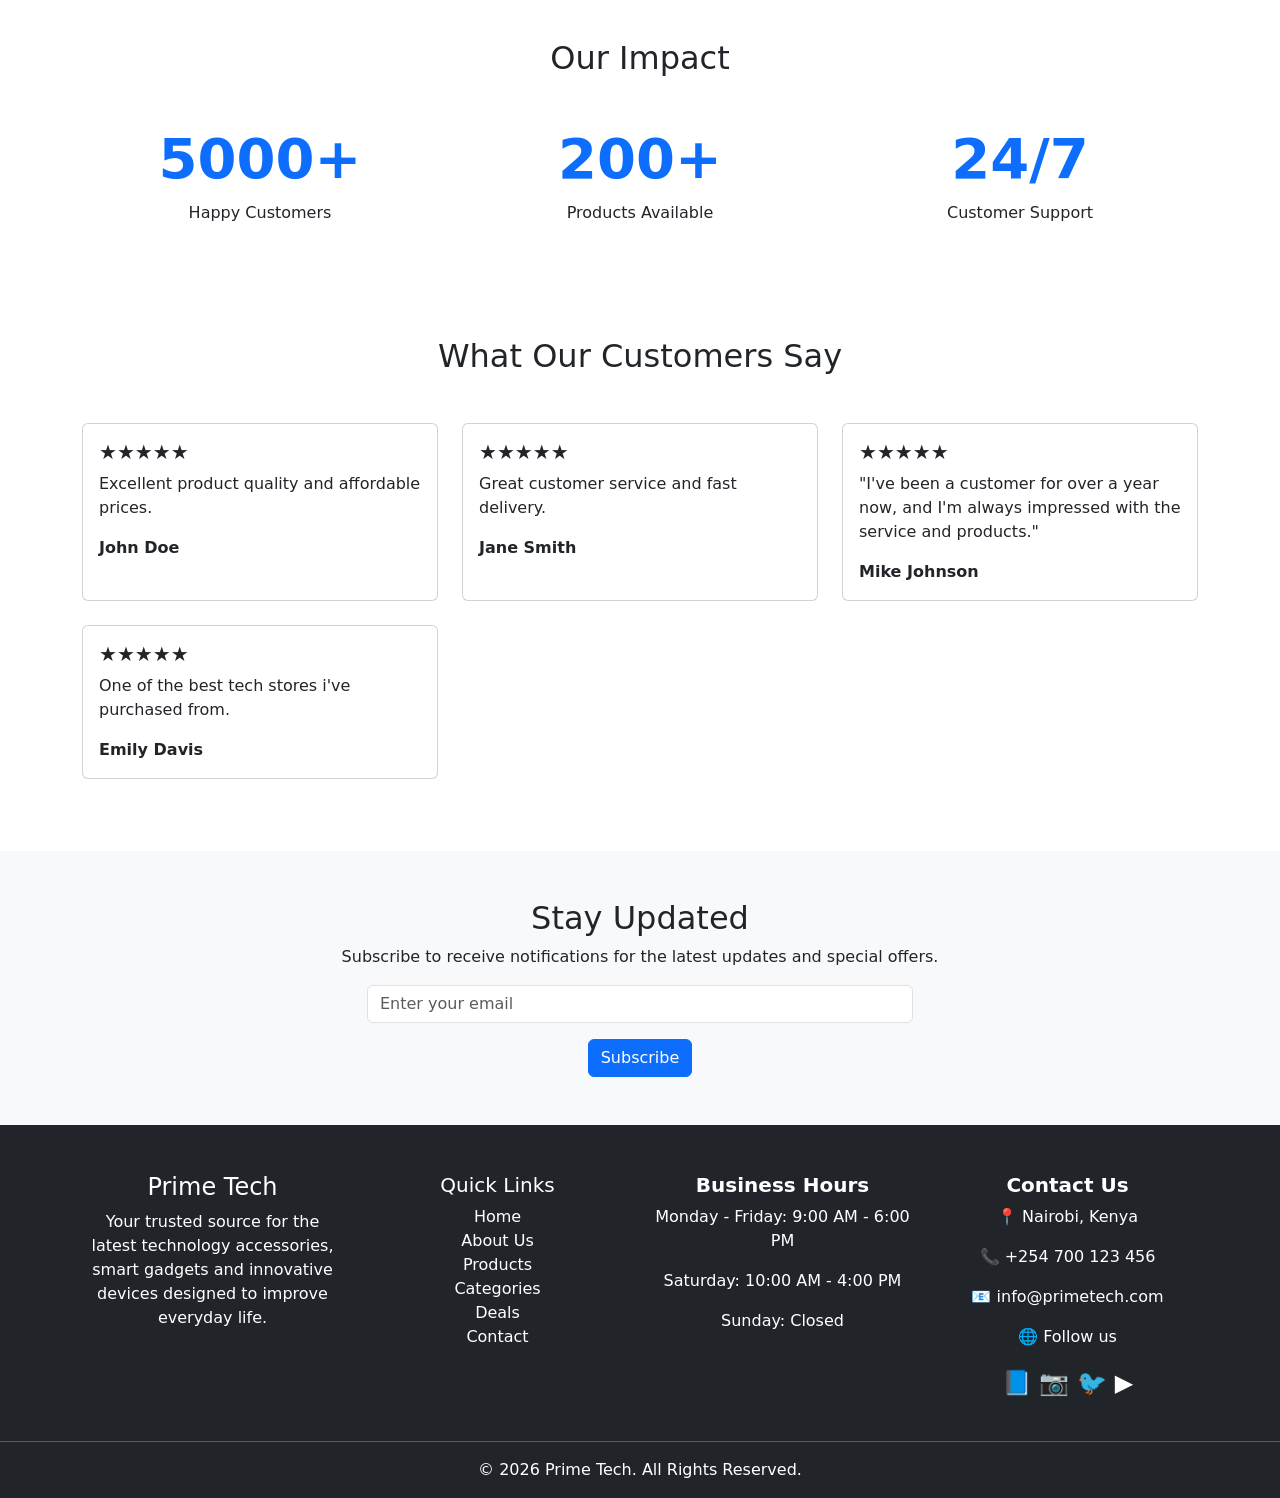
==== commit 500cf700: "Added some code to the style to support the footer, upgraded the 'Why choose Us' section in the home" ====
--- a/Index.html
+++ b/Index.html
@@ -206,26 +206,38 @@
 <section class="container py-5">
     <h2 class="text-center mb-5"> Why Choose Prime Tech </h2>
 
-    <div class="row text-center">
-        <div class="col-md-4">
-            <h3>🚚</h3>
-            <h5>Fast Delivery</h5>
+    <div class="card text-center h-100 shadow-sm">
+        <div class="col-md-3 mb-4">
+            <div class="card-body">
+                <i class="bi bi-truck fs-1 text-primary"></i>
+            <h5>🚚</h3>
+            <h5 class="mt-3">Fast Delivery</h5>
             <p> Quick and reliable delivery across Kenya. </p>
-        </div>
-
-        <div class="col-md-4">
-            <h3>✅</h3>
-            <h5>Quality Products</h5>
-            <p> Genuine and tested technology accessories. </p>
-        </div>
-
-        <div class="col-md-4">
-            <h3>💰</h3>
-            <h5>Affordable Prices</h5>
-            <p> Competitive pricing on all products. </p>
-        </div>
-    </div>
-
+            </div>
+        </div>
+    </div>
+
+        <div class="col-md-3 mb-4">
+            <div class="card text-center h-100 shadow-sm">
+                <div class="card-body">
+                    <i class="bi bi-truck fs-1 text-primary"></i>
+                        <h3>✅</h3>
+                        <h5 class="mt-3">Quality Products</h5>
+                        <p> Genuine and tested technology accessories. </p>
+                </div>
+            </div>
+        </div>
+
+        <div class="col-md-3 mb-4">
+            <div class="card text-center h-100 shadow-sm">
+                <div class="card-body">
+                    <i class="bi bi-truck fs-1 text-primary"></i>
+                    <h3>💰</h3>
+                    <h5 class="mt-3">Affordable Prices</h5>
+                    <p> Competitive pricing on all products. </p>
+                </div>
+            </div>
+        </div>
 </section>
 
 <section class="container py-5 text-center">
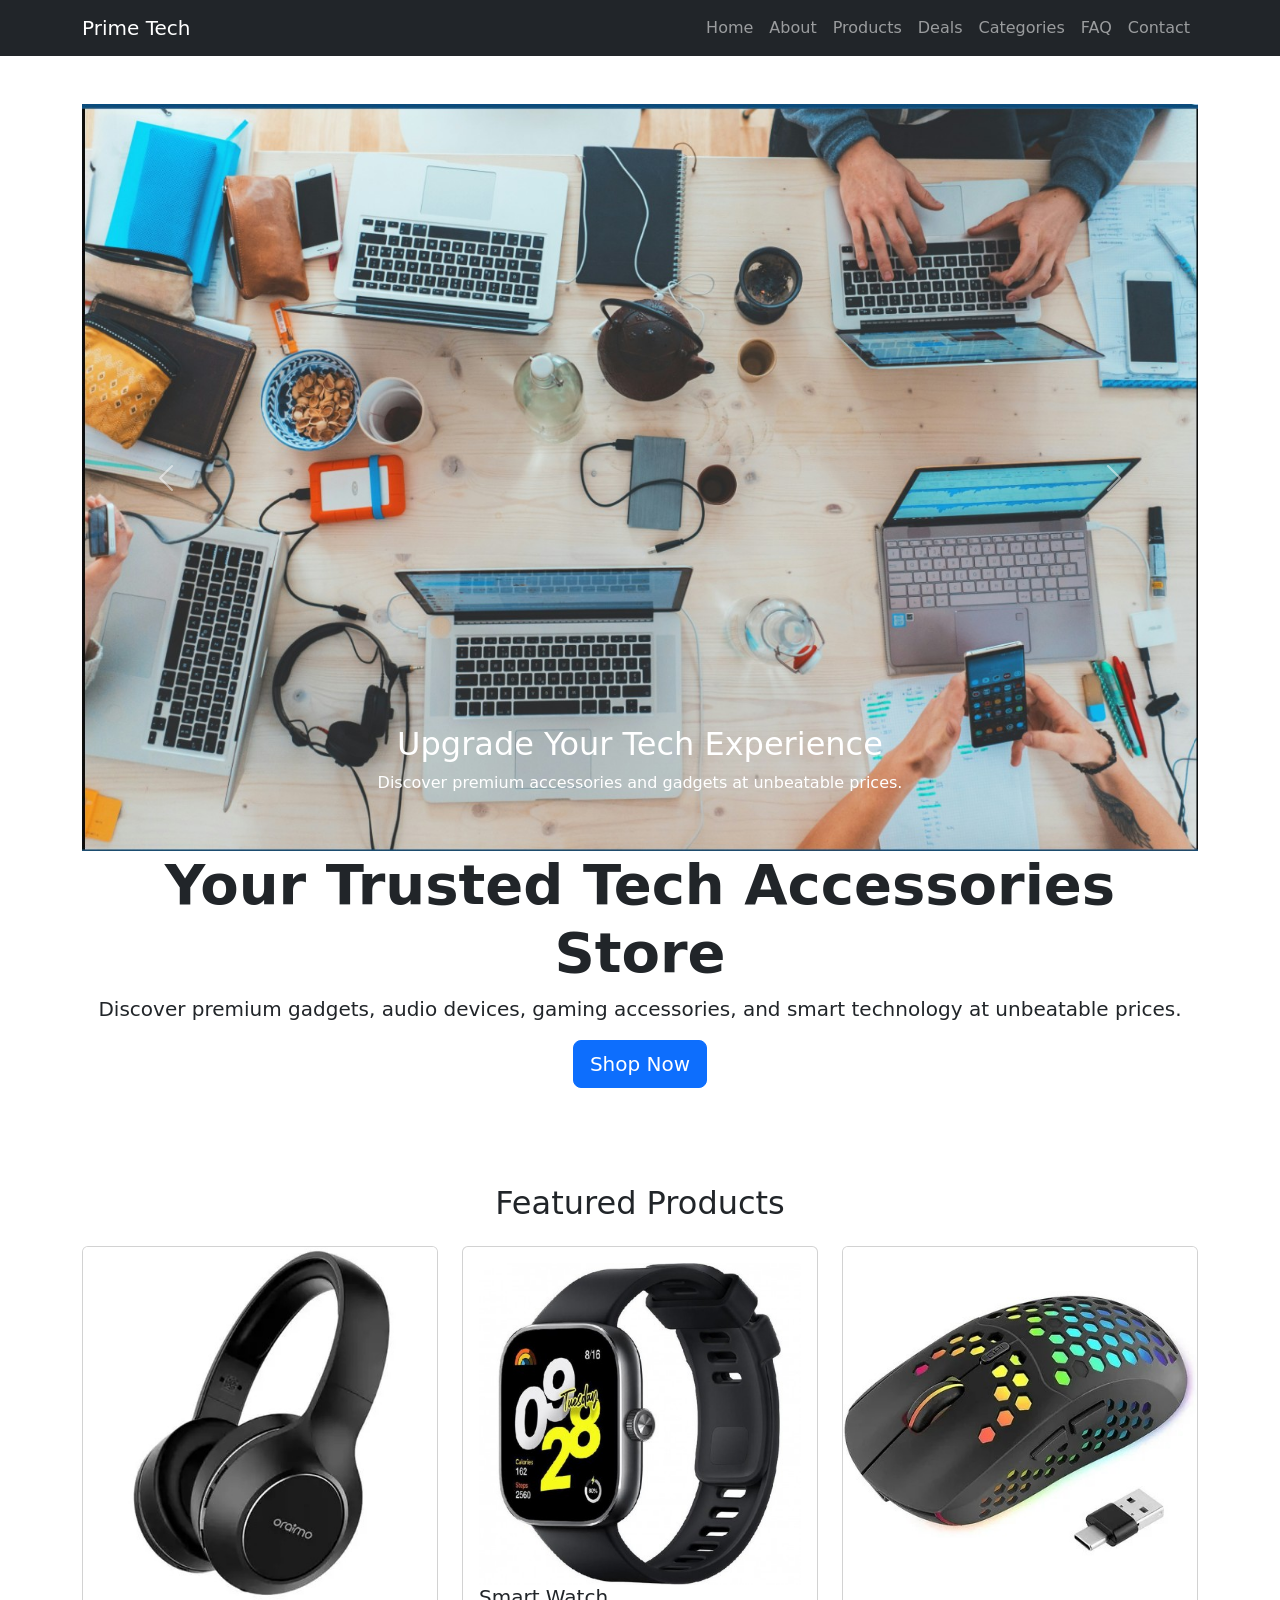
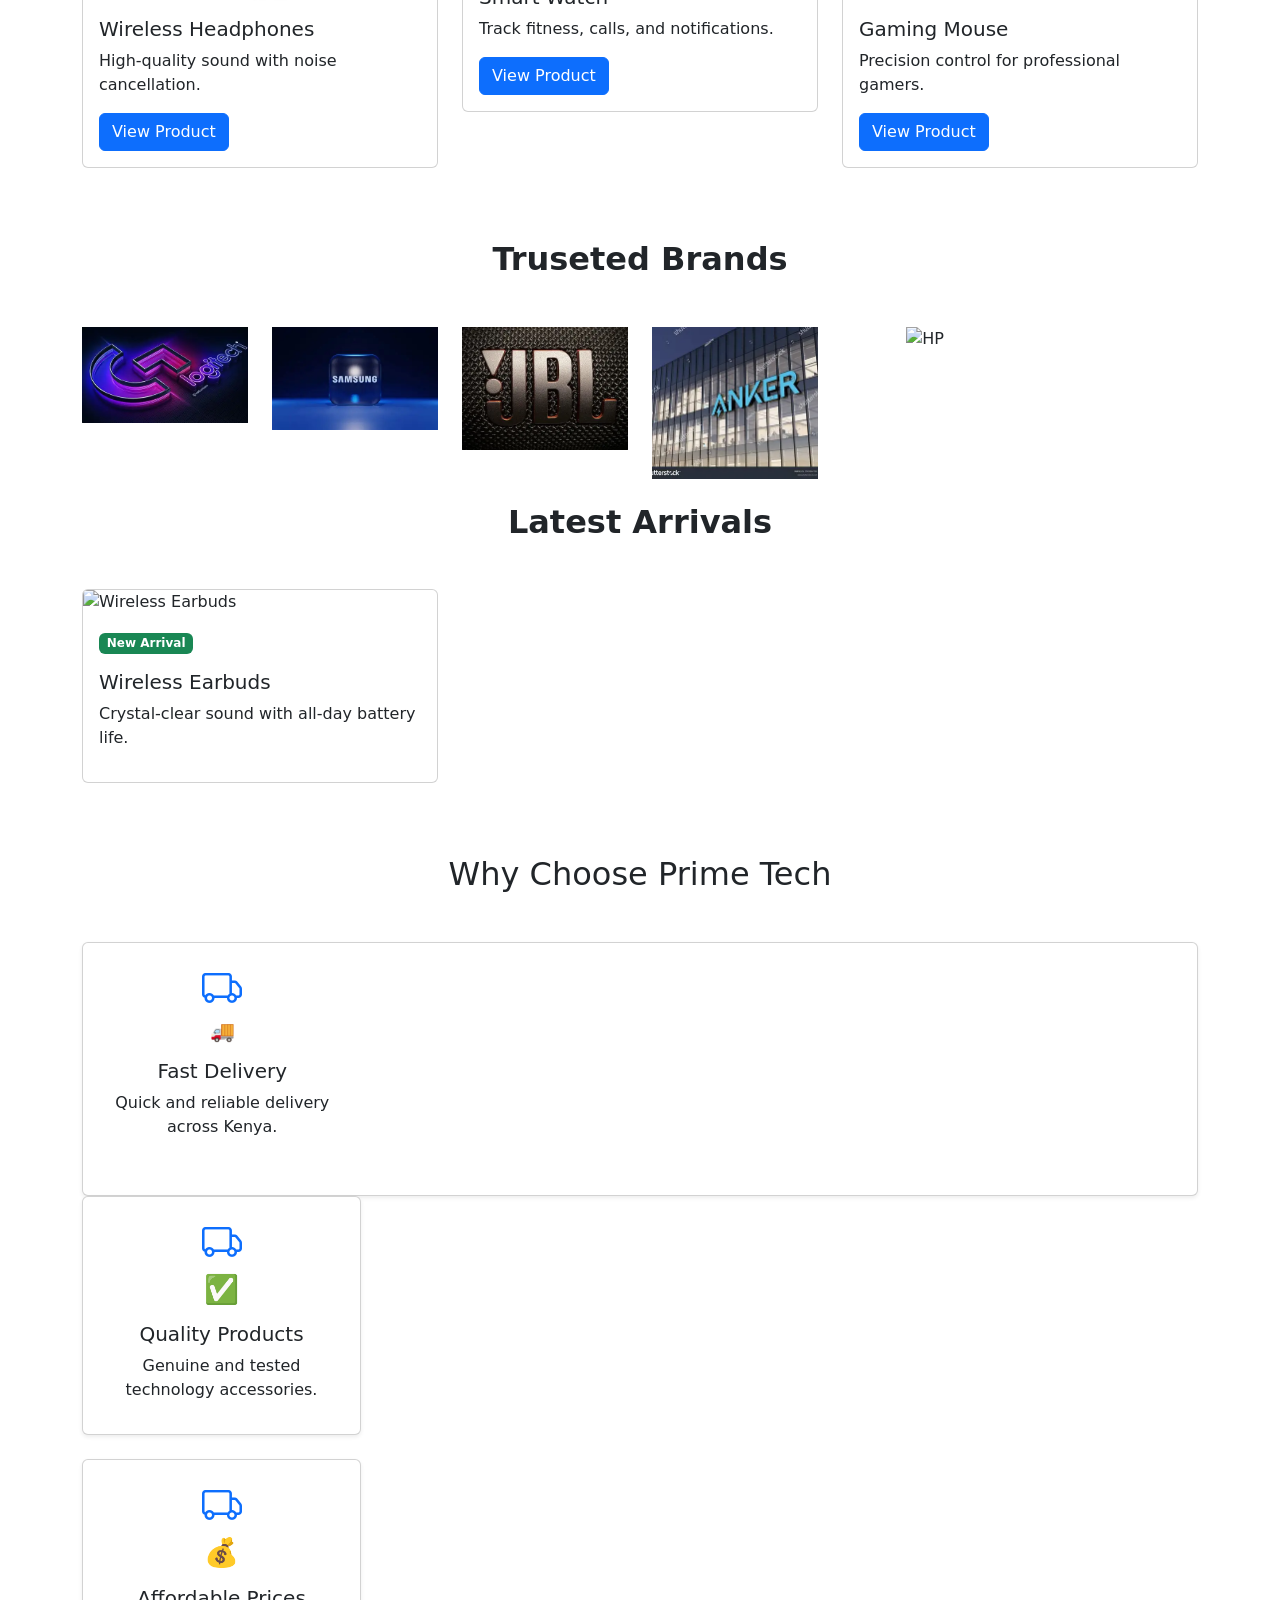
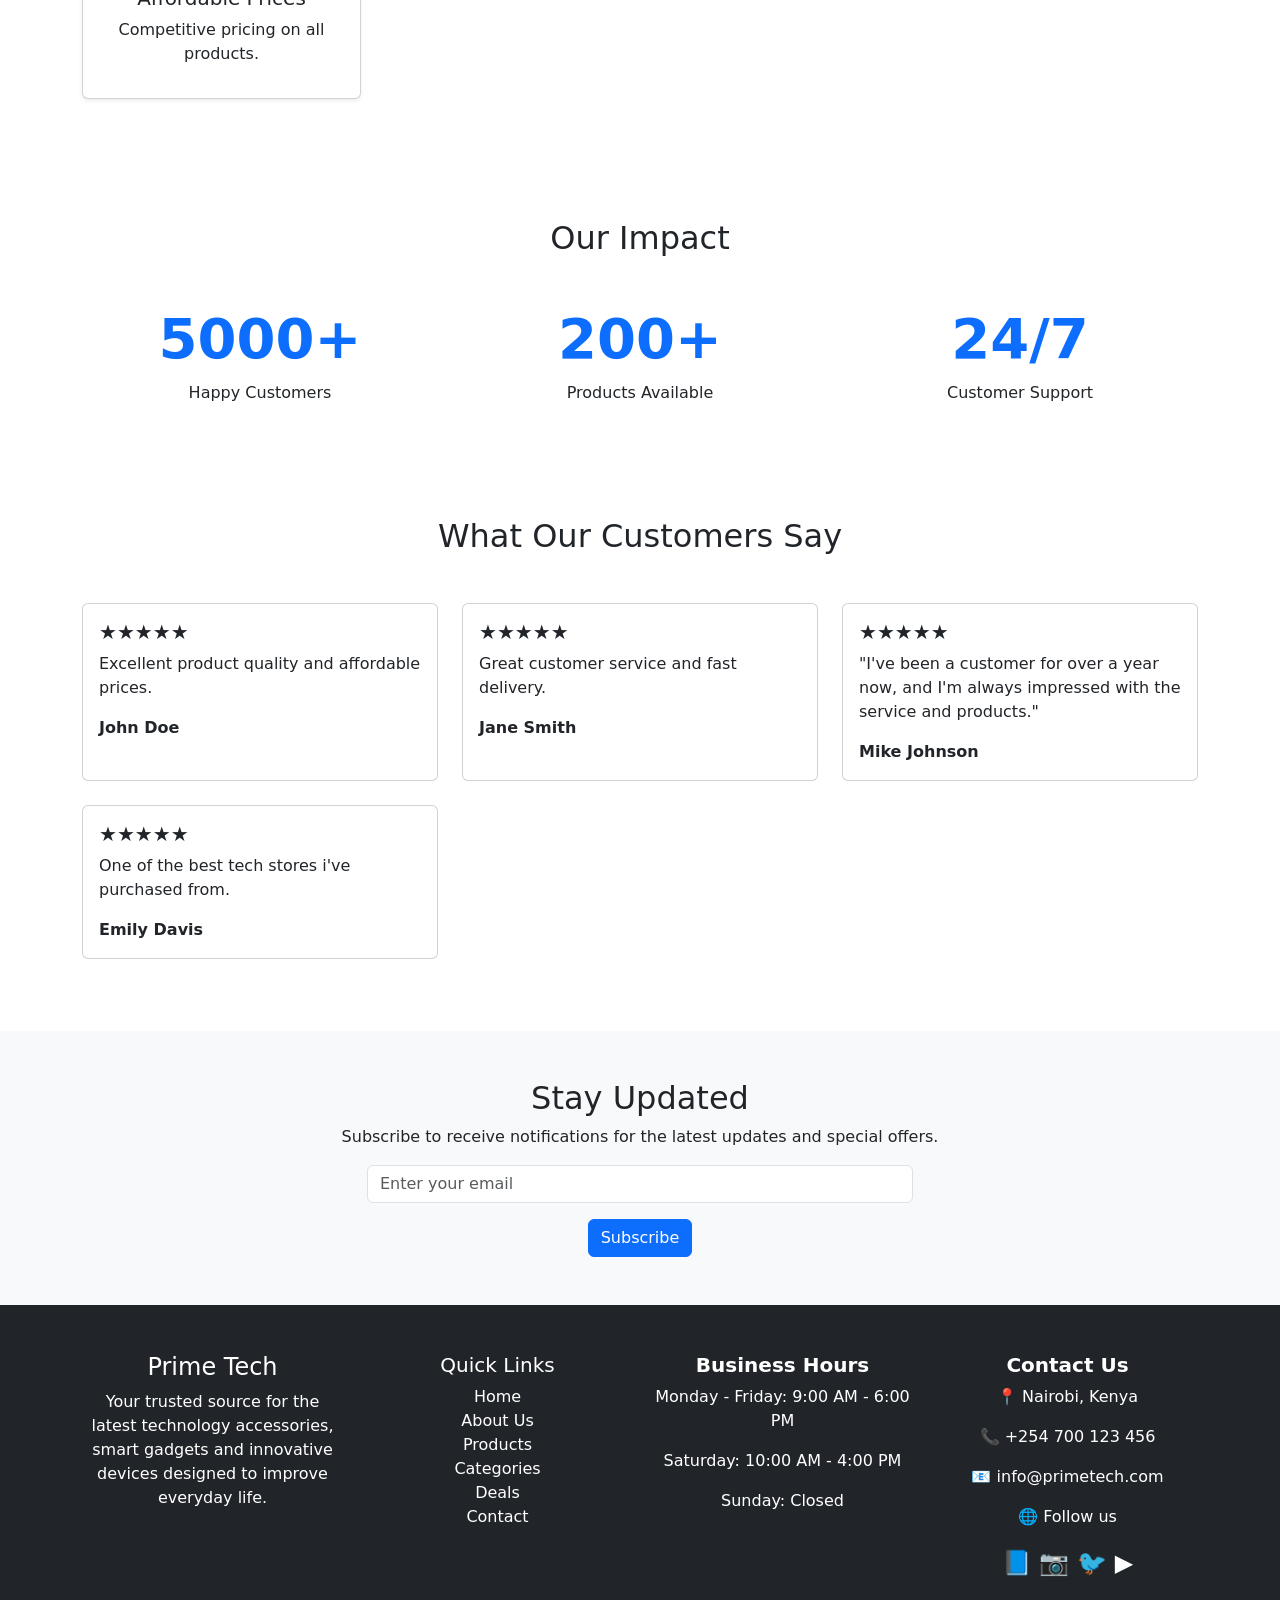
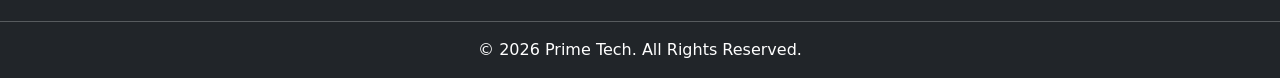
==== commit 9fa4ae8a: "Added a bootstrap link similar to the bootstrap link that was there at the benning, copied it and pa" ====
--- a/Index.html
+++ b/Index.html
@@ -5,6 +5,8 @@
     <meta name="viewport" content="width=device-width, initial-scale=1.0">
     <title>Prime Tech</title>
     <link href="https://cdn.jsdelivr.net/npm/bootstrap@5.3.3/dist/css/bootstrap.min.css" rel="stylesheet">
+    <link rel="stylesheet"
+    href="https://cdn.jsdelivr.net/npm/bootstrap-icons@1.11.3/font/bootstrap-icons.min.css">
     <link rel="stylesheet" href="style.css">
 
 </head>
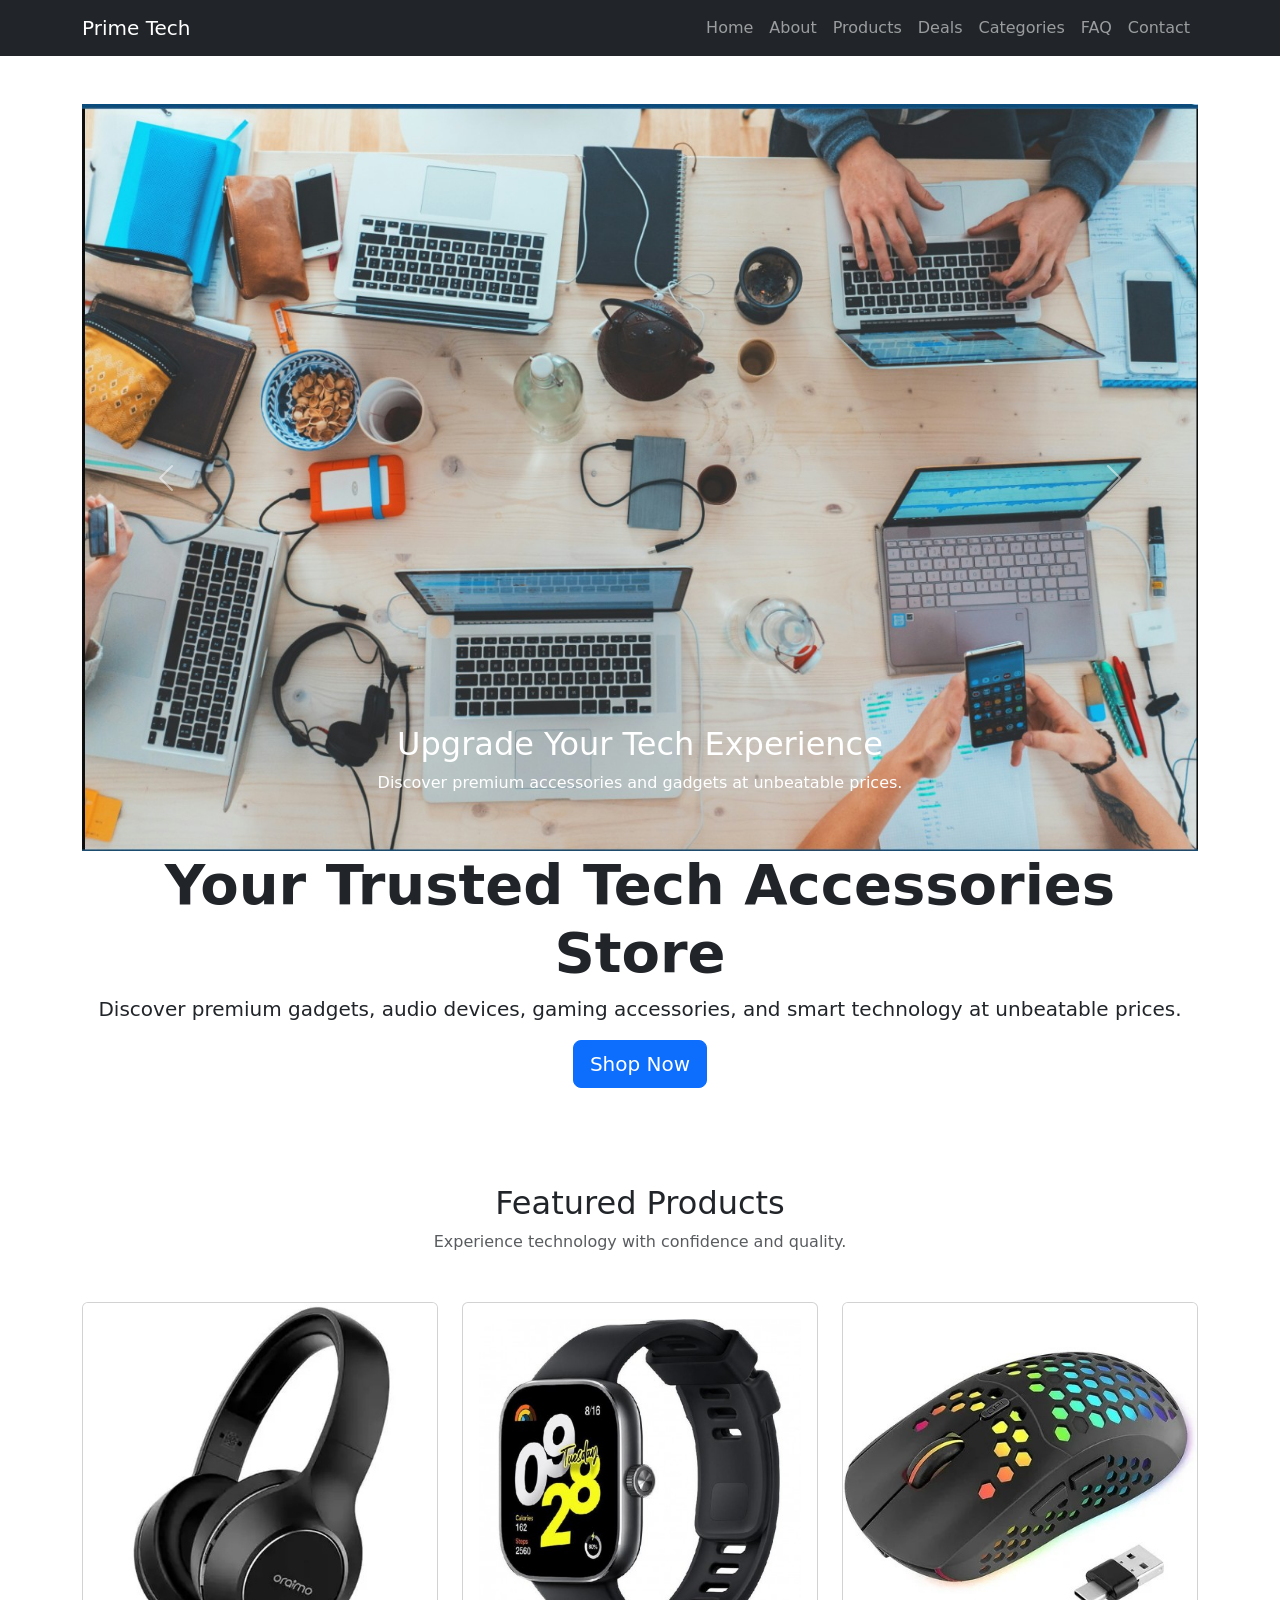
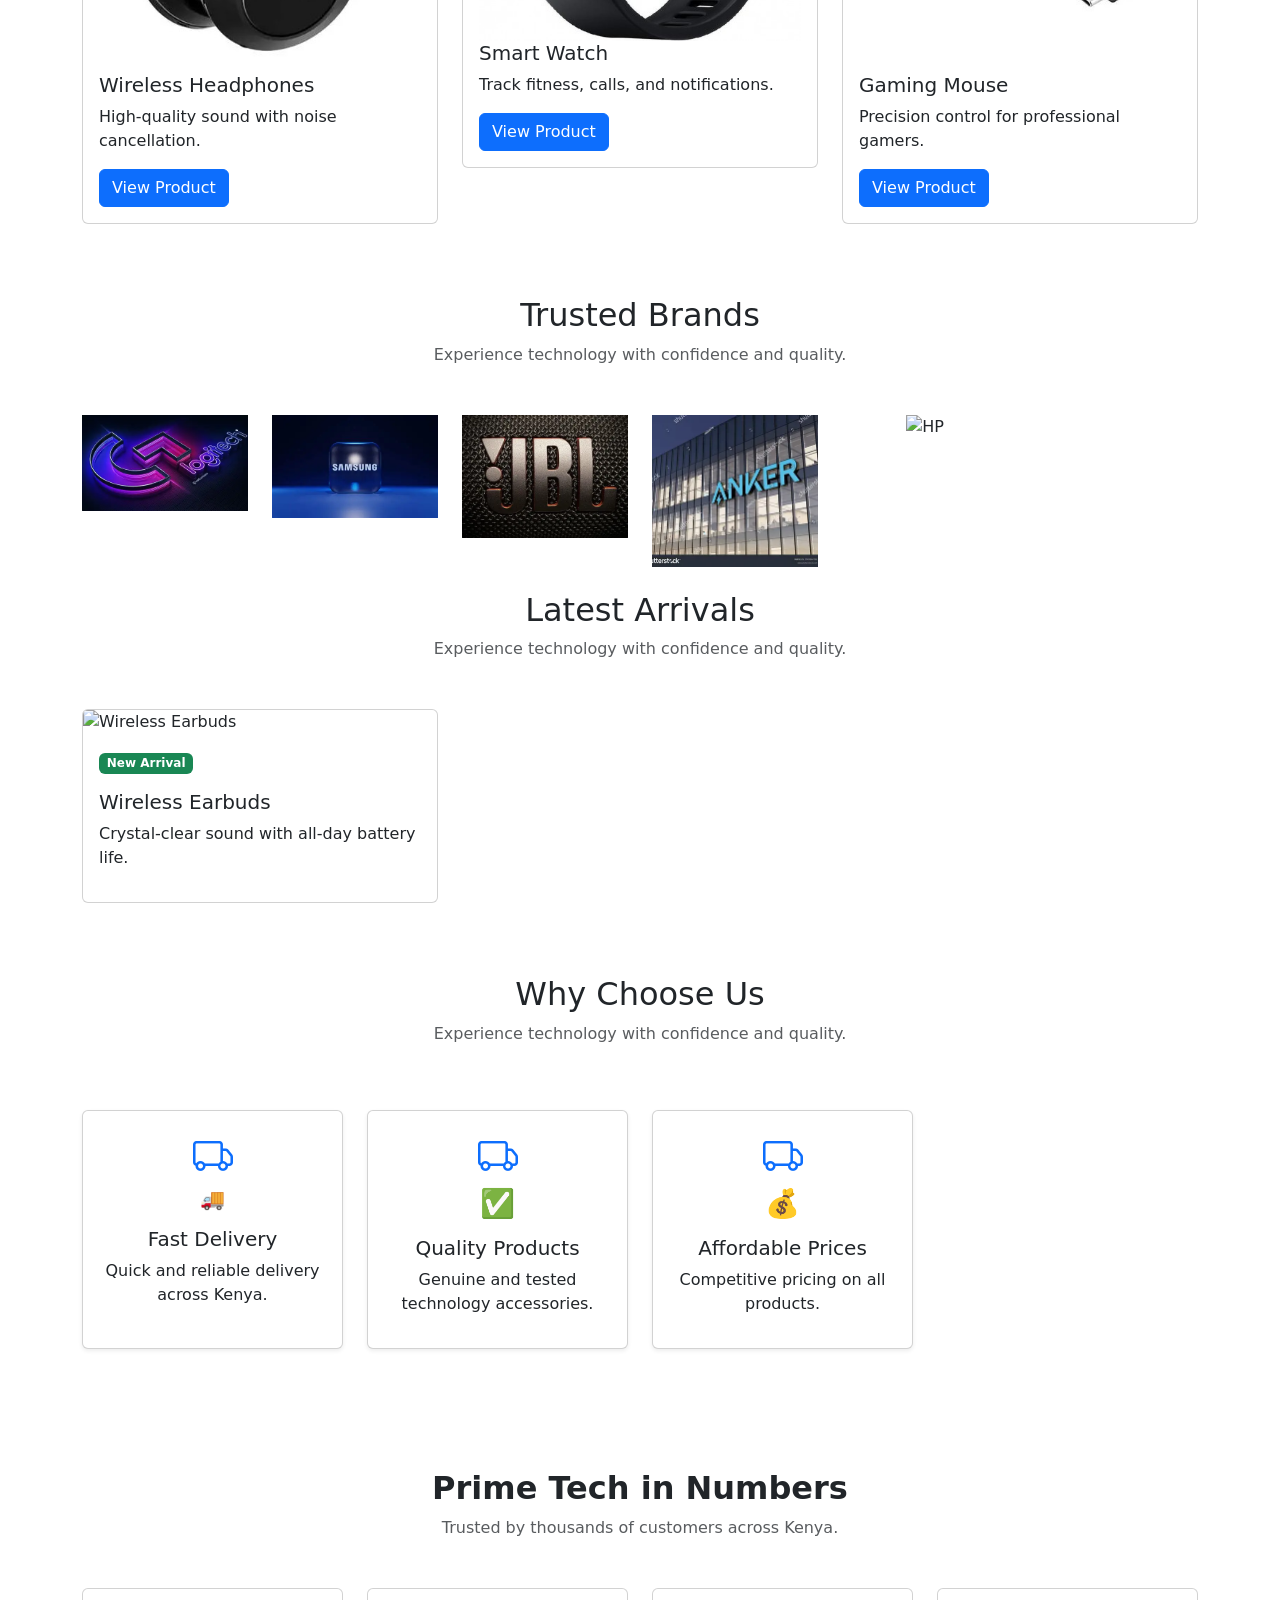
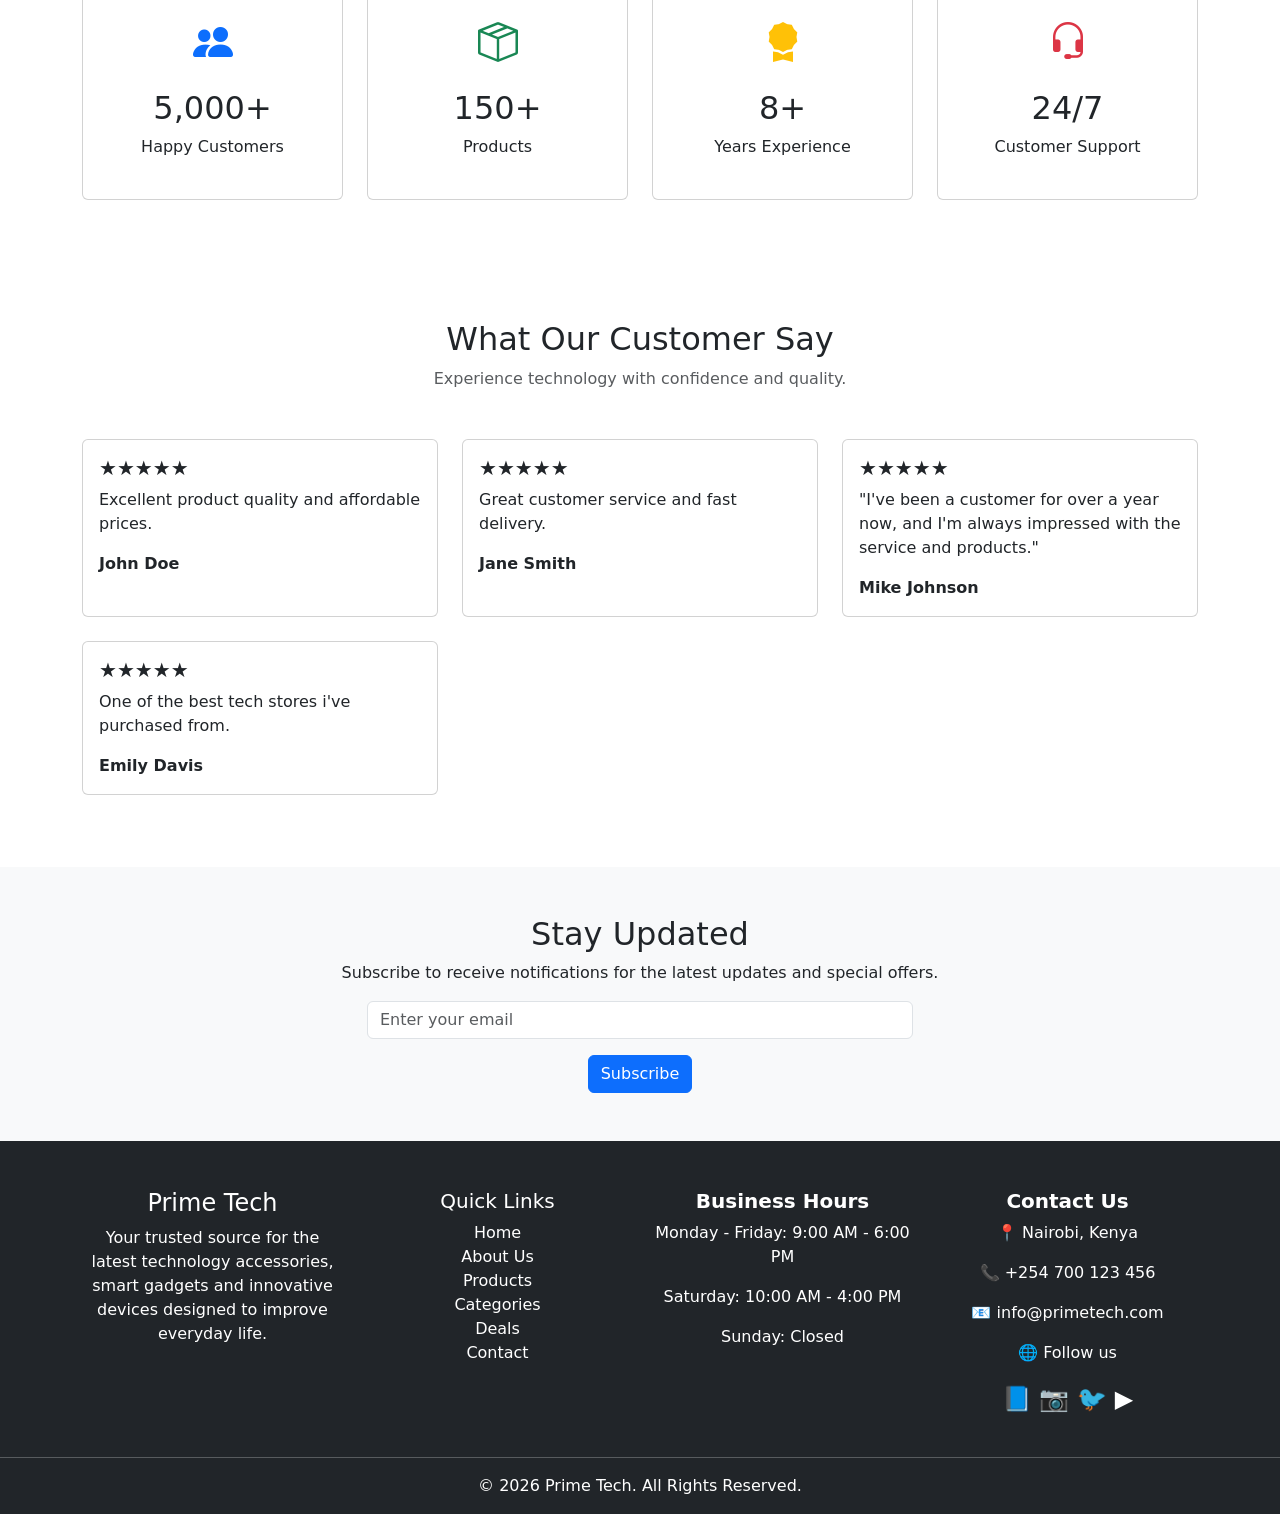
==== commit d4717a58: "Made some changes in the category page, by use of some premium layout" ====
--- a/Index.html
+++ b/Index.html
@@ -103,13 +103,14 @@
 
     <h1 class="display-4 fw-bold">Your Trusted Tech Accessories Store</h1>
     <p class="lead">Discover premium gadgets, audio devices, gaming accessories, and smart technology at unbeatable prices.</p>
-    <a href="products.html" class="btn btn-primary btn-lg">
-        Shop Now
-    </a>
+    <a href="products.html" class="btn btn-primary btn-lg">Shop Now</a>
 </section>
 
 <section class="container py-5">
-    <h2 class="text-center mb-4"> Featured Products </h2>
+    <div class="text-center mb-5">
+        <h2 classs="fw-bold">Featured Products</h2>
+        <p class="text-muted">Experience technology with confidence and quality.</p>
+    </div>
 
     <div class="row">
         <div class="col-md-4 mb-4">
@@ -162,7 +163,10 @@
 </section>
 
 <section class="container text-center">
-    <h2 class="fw-bold mb-5">Truseted Brands</h2>
+    <div class="text-center mb-5">
+        <h2 classs="fw-bold">Trusted Brands</h2>
+        <p class="text-muted">Experience technology with confidence and quality.</p>
+    </div>
     <div class="row">
         <div class="col-md-2 col-4 mb-4">
             <img src="images/Logitech-logo.png" class="img-fluid" alt="Logitech">
@@ -188,7 +192,10 @@
 </section>
 
 <section class="container">
-    <h2 class="fw-bold text-center mb-5">Latest Arrivals</h2>
+    <div class="text-center mb-5">
+        <h2 classs="fw-bold">Latest Arrivals</h2>
+        <p class="text-muted">Experience technology with confidence and quality.</p>
+    </div>
     <div class="row">
         <div class="col-md-4 mb-4">
             <div class="card h-100">
@@ -206,10 +213,14 @@
 </section>
 
 <section class="container py-5">
-    <h2 class="text-center mb-5"> Why Choose Prime Tech </h2>
-
-    <div class="card text-center h-100 shadow-sm">
-        <div class="col-md-3 mb-4">
+<div class="row text-center">
+    <div class="text-center mb-5">
+        <h2 classs="fw-bold">Why Choose Us</h2>
+        <p class="text-muted">Experience technology with confidence and quality.</p>
+    </div>
+
+    <div class="col-md-3 mb-4">
+        <div class="card text-center h-100 shadow-sm">
             <div class="card-body">
                 <i class="bi bi-truck fs-1 text-primary"></i>
             <h5>🚚</h3>
@@ -219,53 +230,77 @@
         </div>
     </div>
 
+    <div class="col-md-3 mb-4">
+        <div class="card text-center h-100 shadow-sm">
+            <div class="card-body">
+                <i class="bi bi-truck fs-1 text-primary"></i>
+                    <h3>✅</h3>
+                    <h5 class="mt-3">Quality Products</h5>
+                    <p> Genuine and tested technology accessories. </p>
+            </div>
+        </div>
+    </div>
+
+    <div class="col-md-3 mb-4">
+        <div class="card text-center h-100 shadow-sm">
+            <div class="card-body">
+                <i class="bi bi-truck fs-1 text-primary"></i>
+                <h3>💰</h3>
+                <h5 class="mt-3">Affordable Prices</h5>
+                <p> Competitive pricing on all products. </p>
+            </div>
+        </div>
+    </div>
+</div>
+</section>
+
+<section class="container py-5">
+    <div class="text-center mb-5">
+        <h2 class="fw-bold">Prime Tech in Numbers</h2>
+        <p class="text-muted"> Trusted by thousands of customers across Kenya. </p>
+    </div>
+
+    <div class="row text-center">
         <div class="col-md-3 mb-4">
-            <div class="card text-center h-100 shadow-sm">
-                <div class="card-body">
-                    <i class="bi bi-truck fs-1 text-primary"></i>
-                        <h3>✅</h3>
-                        <h5 class="mt-3">Quality Products</h5>
-                        <p> Genuine and tested technology accessories. </p>
-                </div>
+            <div class="card p-4 h-100">
+                <i class="bi bi-people-fill text-primary fs-1"></i>
+                <h2 class="mt-3">5,000+</h2>
+                <p>Happy Customers</p>
             </div>
         </div>
 
         <div class="col-md-3 mb-4">
-            <div class="card text-center h-100 shadow-sm">
-                <div class="card-body">
-                    <i class="bi bi-truck fs-1 text-primary"></i>
-                    <h3>💰</h3>
-                    <h5 class="mt-3">Affordable Prices</h5>
-                    <p> Competitive pricing on all products. </p>
-                </div>
-            </div>
-        </div>
-</section>
-
-<section class="container py-5 text-center">
-    <h2 class="mb-5">Our Impact </h2>
-
-    <div class="row">
-        <div class="col-md-4">
-            <h1 class="display-4 fw-bold text-primary"> 5000+ </h1>
-            <p>Happy Customers</p>
-        </div>
-
-        <div class="col-md-4">
-            <h1 class="display-4 fw-bold text-primary"> 200+ </h1>
-            <p>Products Available</p>
-        </div>
-
-        <div class="col-md-4">
-            <h1 class="display-4 fw-bold text-primary"> 24/7 </h1>
-            <p>Customer Support</p>
+            <div class="card p-4 h-100">
+                <i class="bi bi-box-seam text-success fs-1"></i>
+                <h2 class="mt-3">150+</h2>
+                <p>Products</p>
+            </div>
+        </div>
+
+        <div class="col-md-3 mb-4">
+            <div class="card p-4 h-100">
+                <i class="bi bi-award-fill text-warning fs-1"></i>
+                <h2 class="mt-3">8+</h2>
+                <p>Years Experience</p>
+            </div>
+        </div>
+
+        <div class="col-md-3 mb-4">
+            <div class="card p-4 h-100">
+                <i class="bi bi-headset text-danger fs-1"></i>
+                <h2 class="mt-3">24/7</h2>
+                <p>Customer Support</p>
+
+            </div>
         </div>
     </div>
 </section>
 
 <section class="container py-5">
-    <h2 class="text-center mb-5"> What Our Customers Say </h2>
-
+    <div class="text-center mb-5">
+        <h2 classs="fw-bold"> What Our Customer Say </h2>
+        <p class="text-muted">Experience technology with confidence and quality.</p>
+    </div>
     <div class="row">
         <div class="col-md-4 mb-4">
             <div class="card h-100">
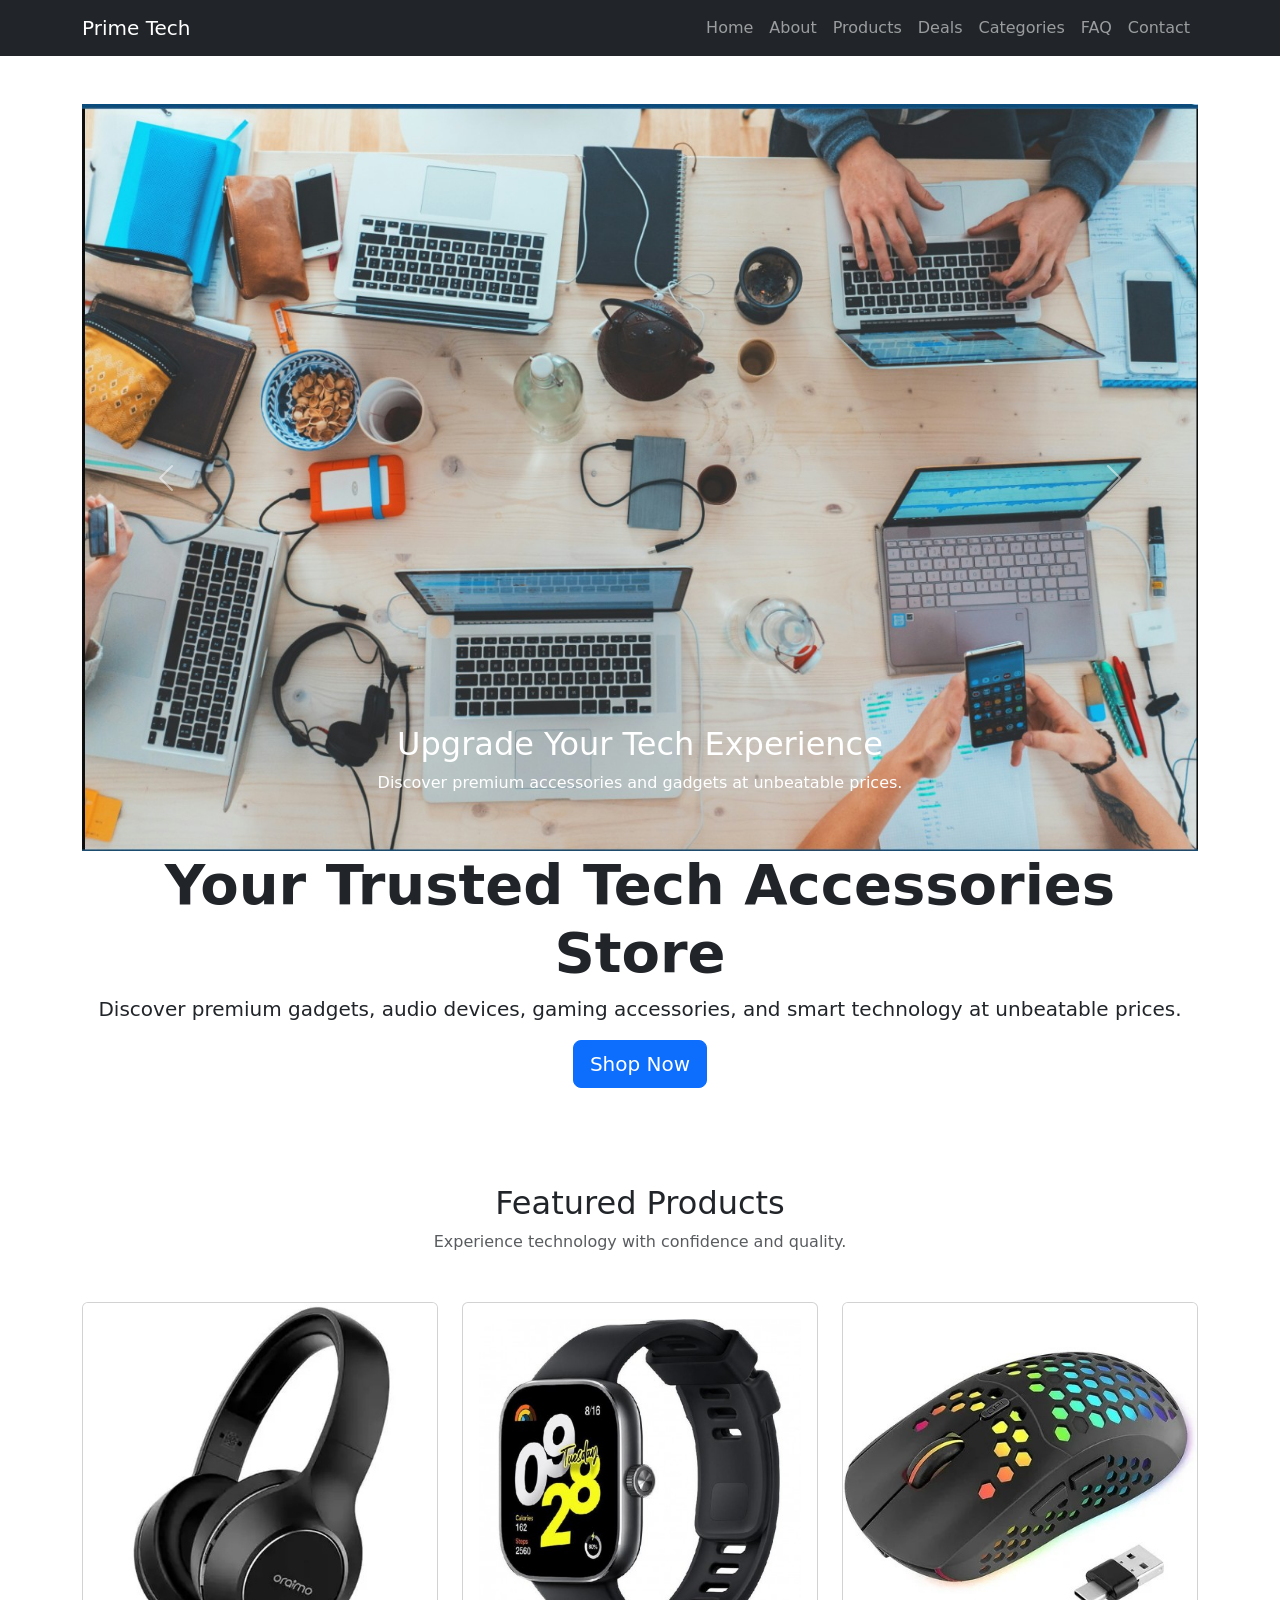
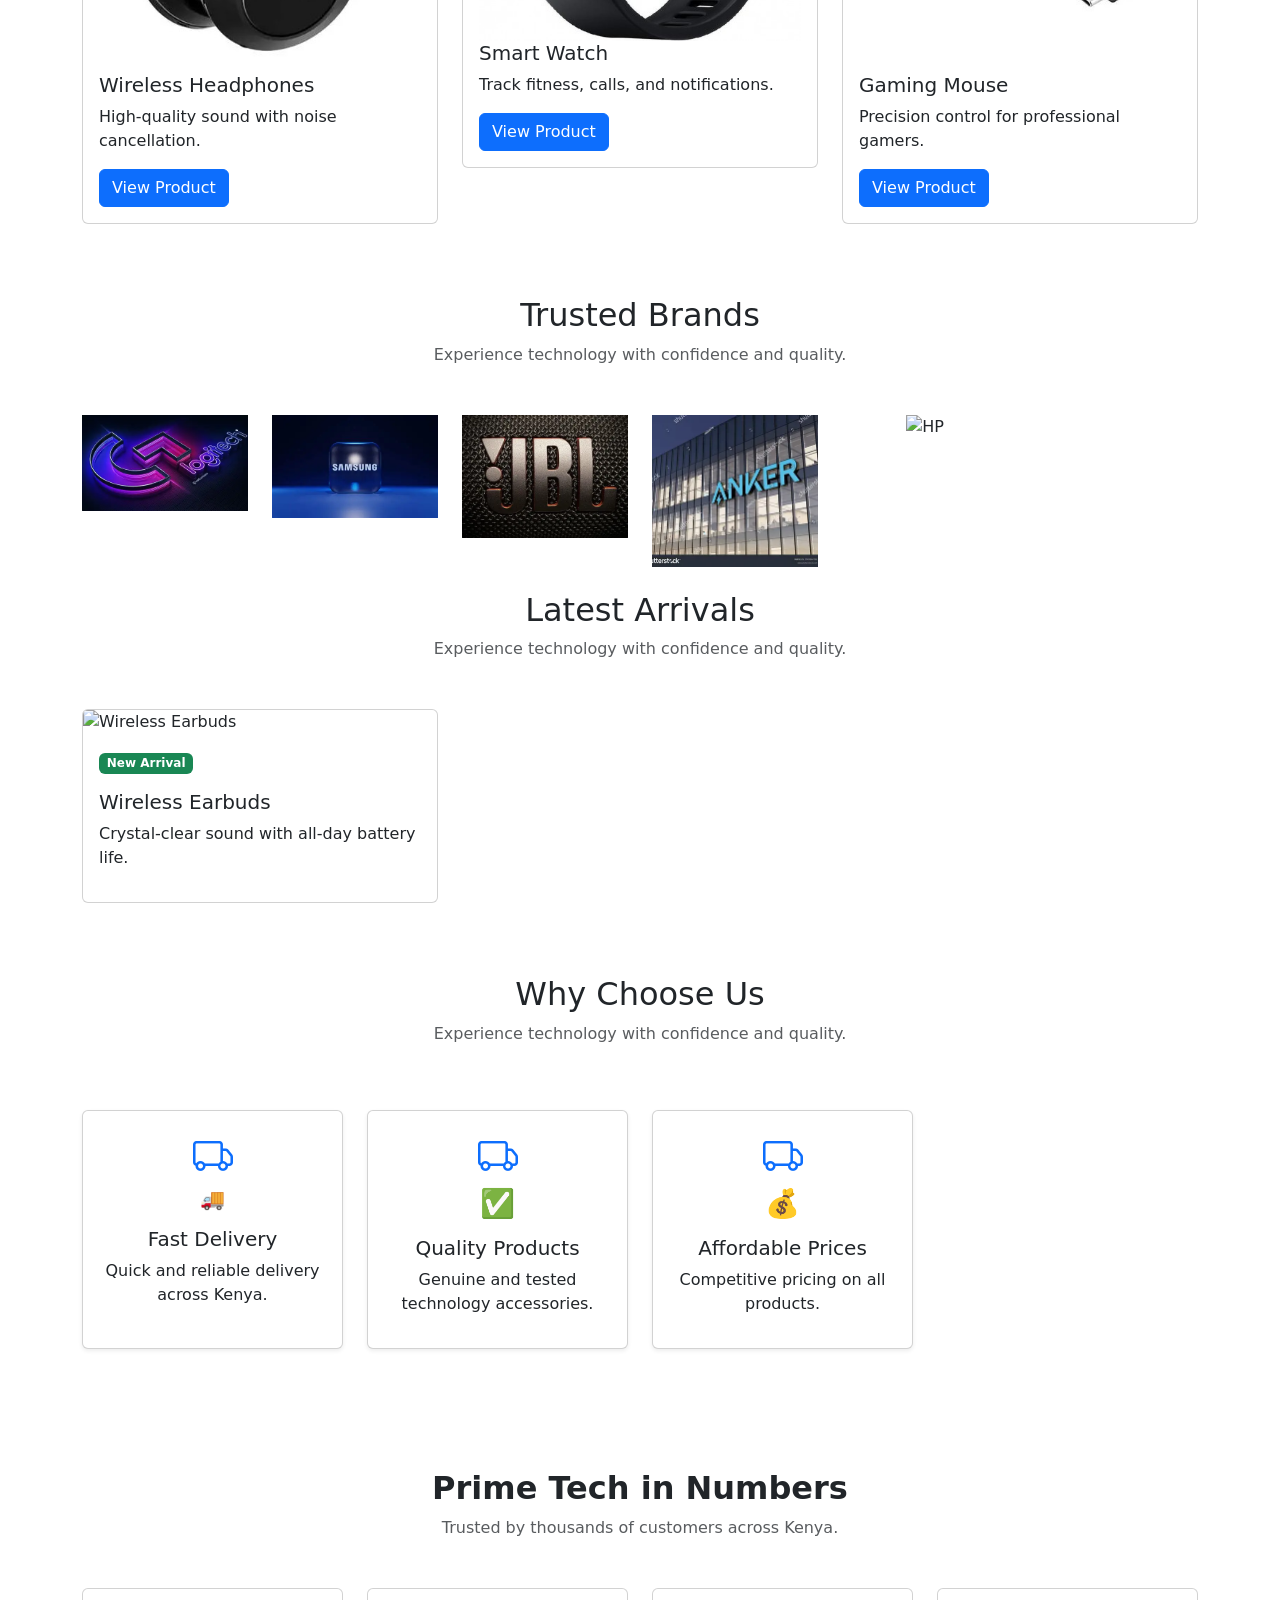
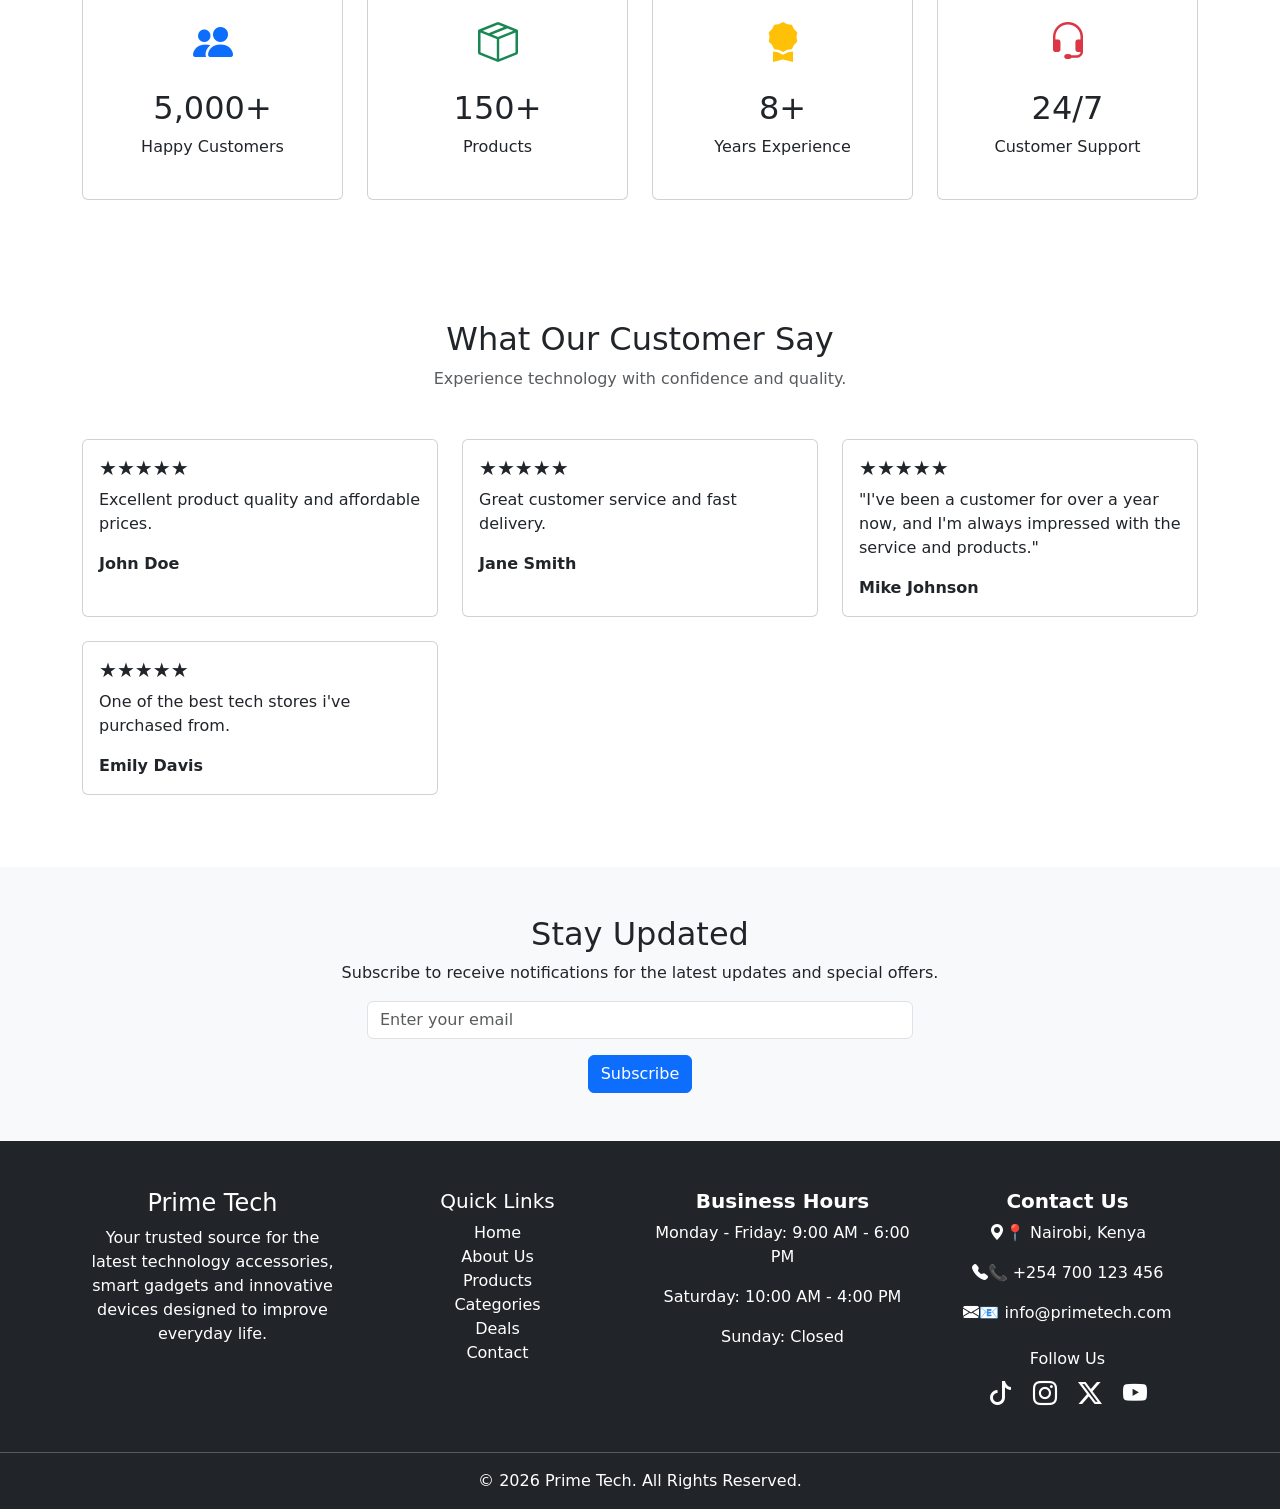
==== commit 3d0c458b: "Made some slight changes in the icons in the footer of every page, for it to seem smooth in terms of" ====
--- a/Index.html
+++ b/Index.html
@@ -390,11 +390,15 @@
 
             <div class="col-md-3 mb-4">
                 <h5 class="fw-bold">Contact Us</h5>
-                <p>📍 Nairobi, Kenya</p>
-                <p>📞 +254 700 123 456</p>
-                <p>📧 info@primetech.com</p>
-                <p class="mt-3">🌐 Follow us</p>
-                <span style="font-size:24px;">📘 📷 🐦 ▶️</span>
+                <p><i class="bi bi-geo-alt-fill"></i>📍 Nairobi, Kenya</p>
+                <p><i class="bi bi-telephone-fill"></i>📞 +254 700 123 456</p>
+                <p><i class="bi bi-envelope-fill"></i>📧 info@primetech.com</p>
+                <h6 class="mt-4">Follow Us</h6>
+                <a href="#" class="text-white me-3"><i class="bi bi-tiktok fs-4"></i></a>
+                <a href="#" class="text-white me-3"><i class="bi bi-instagram fs-4"></i></a>
+                <a href="#" class="text-white me-3"><i class="bi bi-twitter-x fs-4"></i></a>
+                <a href="#" class="text-white"><i class="bi bi-youtube fs-4"></i></a>
+                <span style="font-size:24px;"></span>
             </div>
         </div>
     </div>
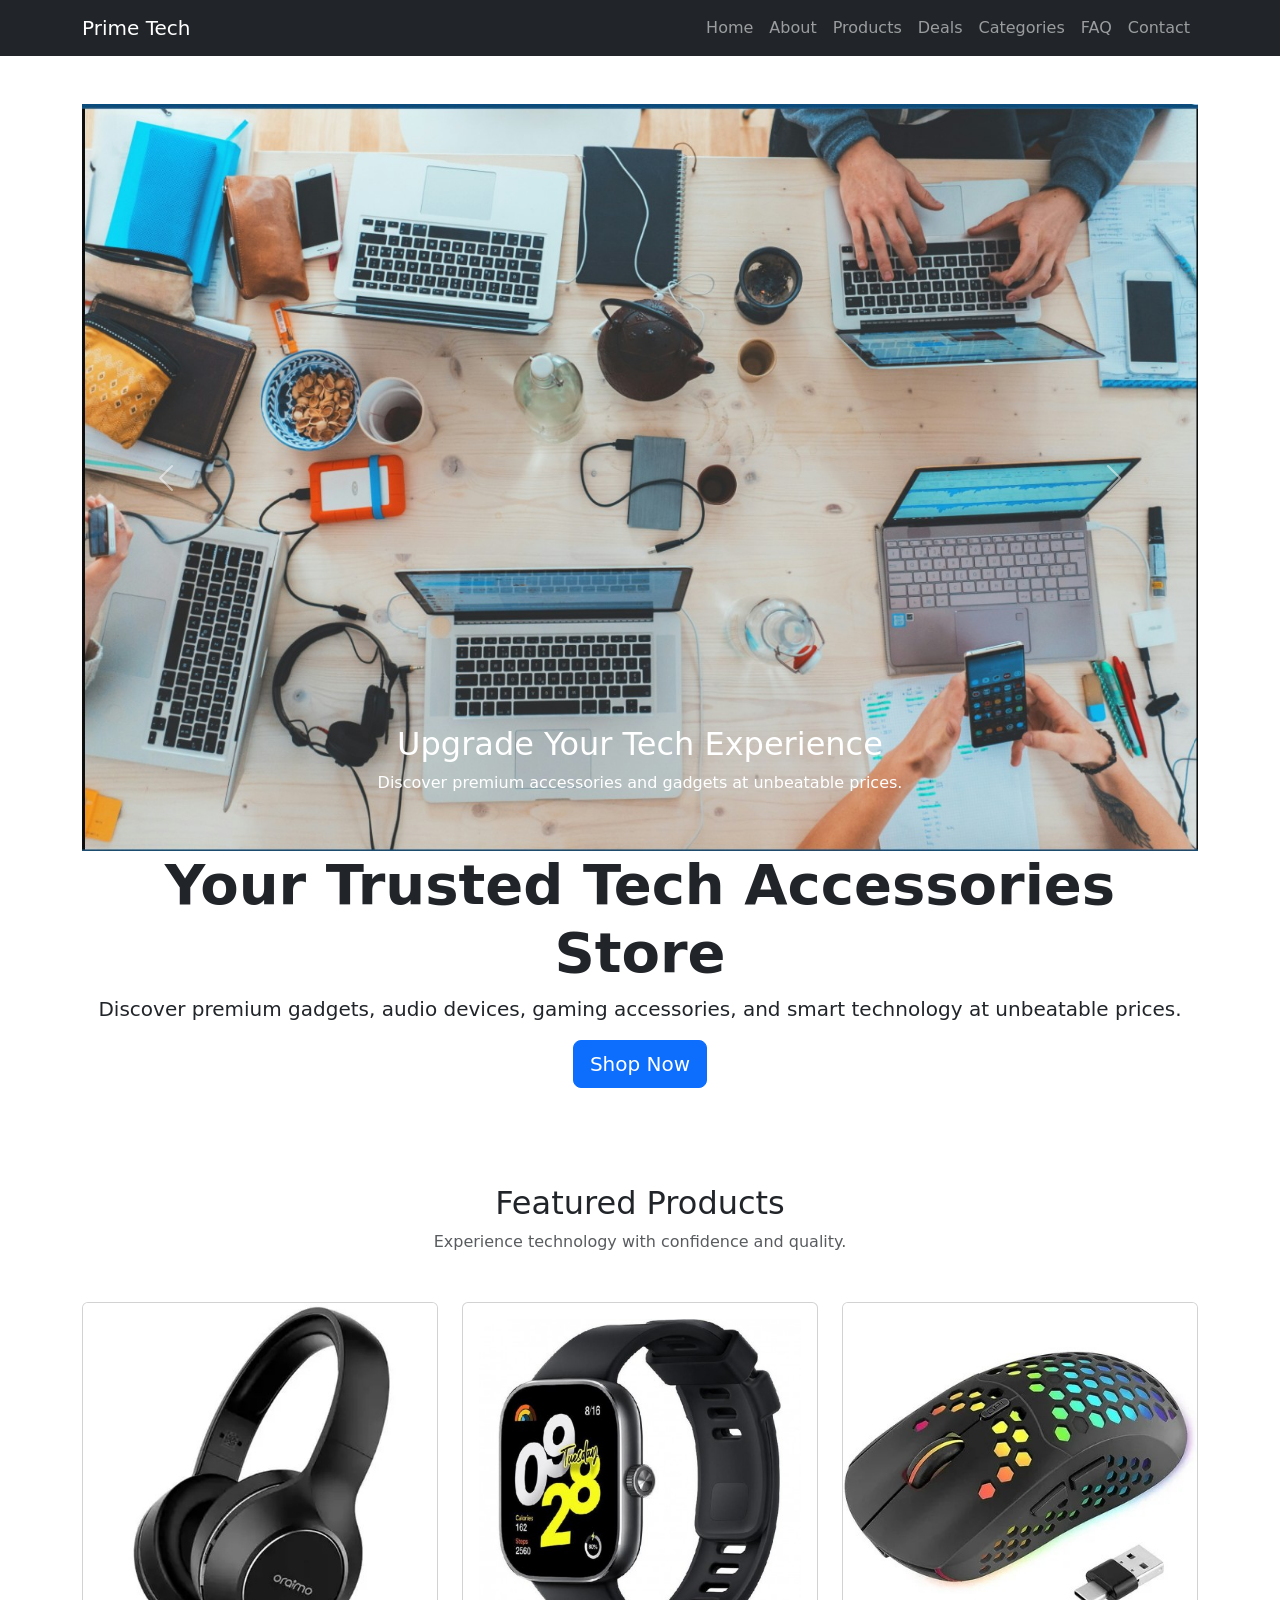
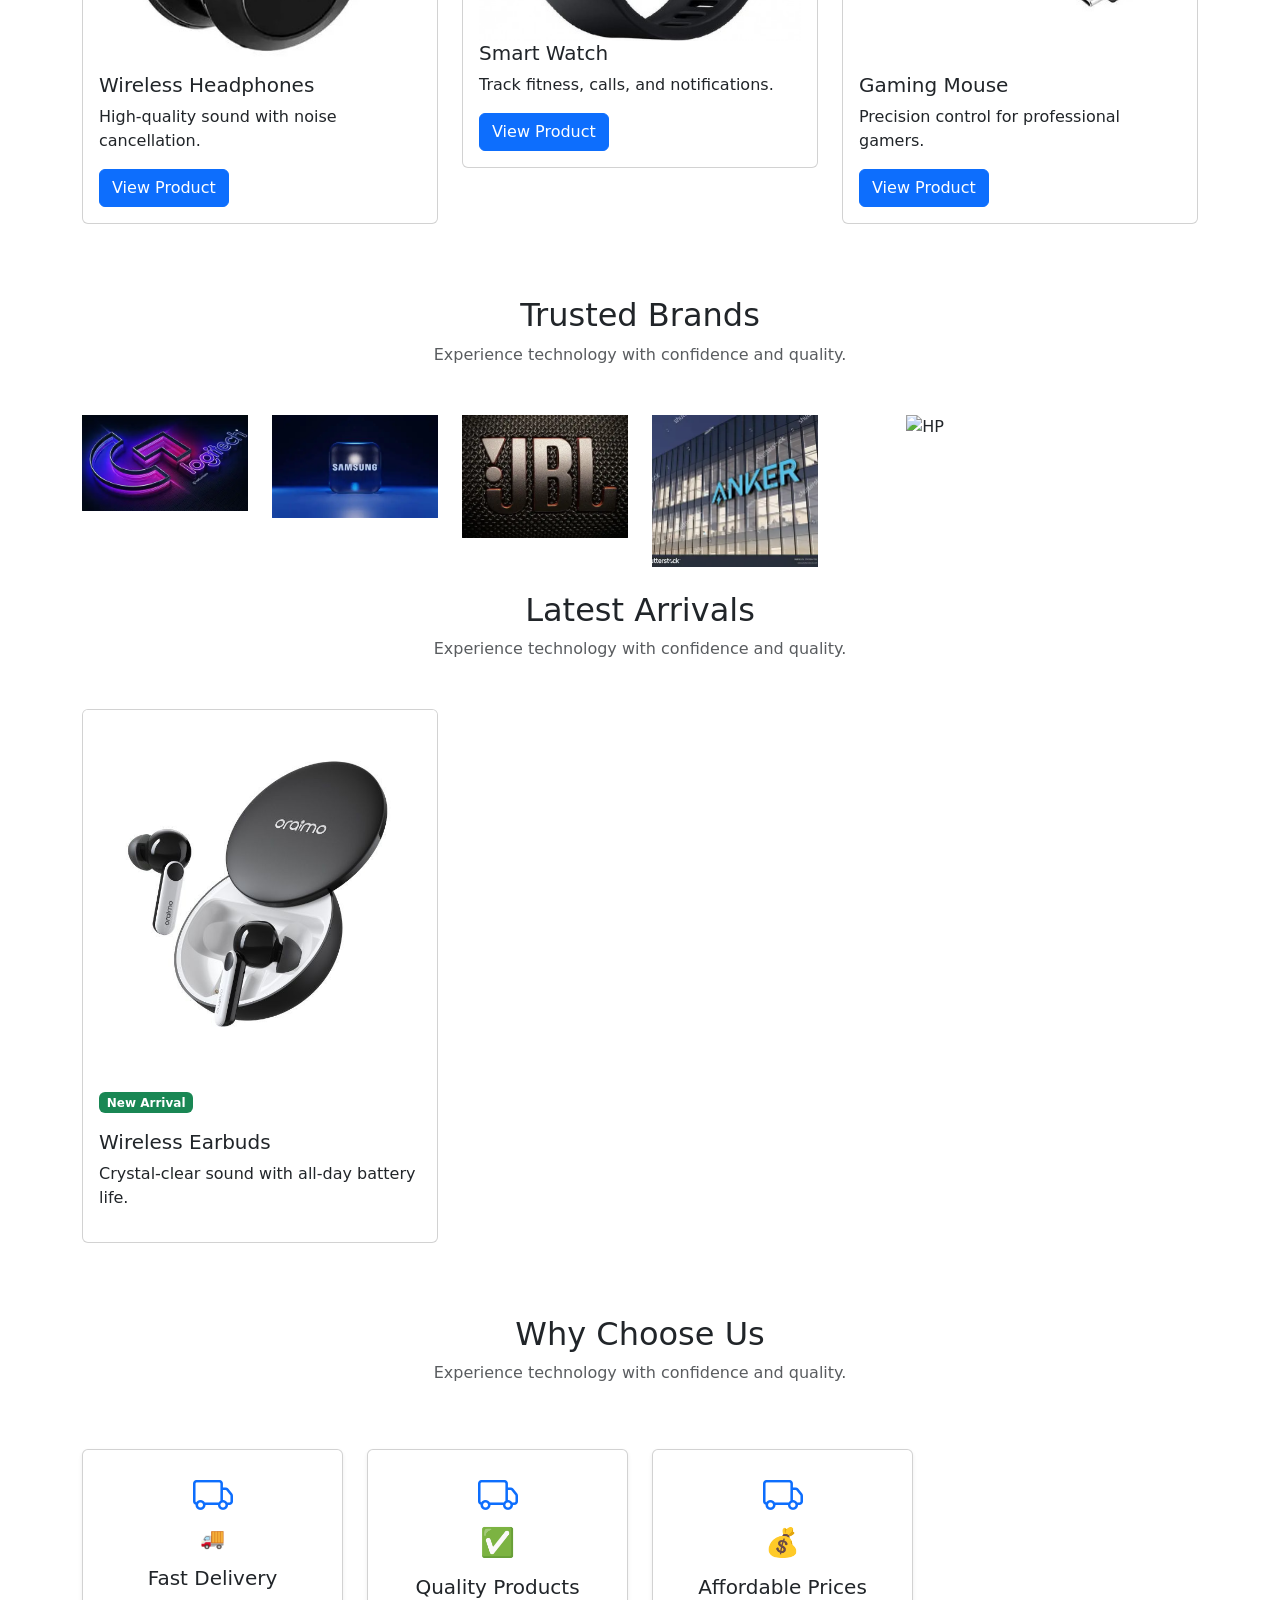
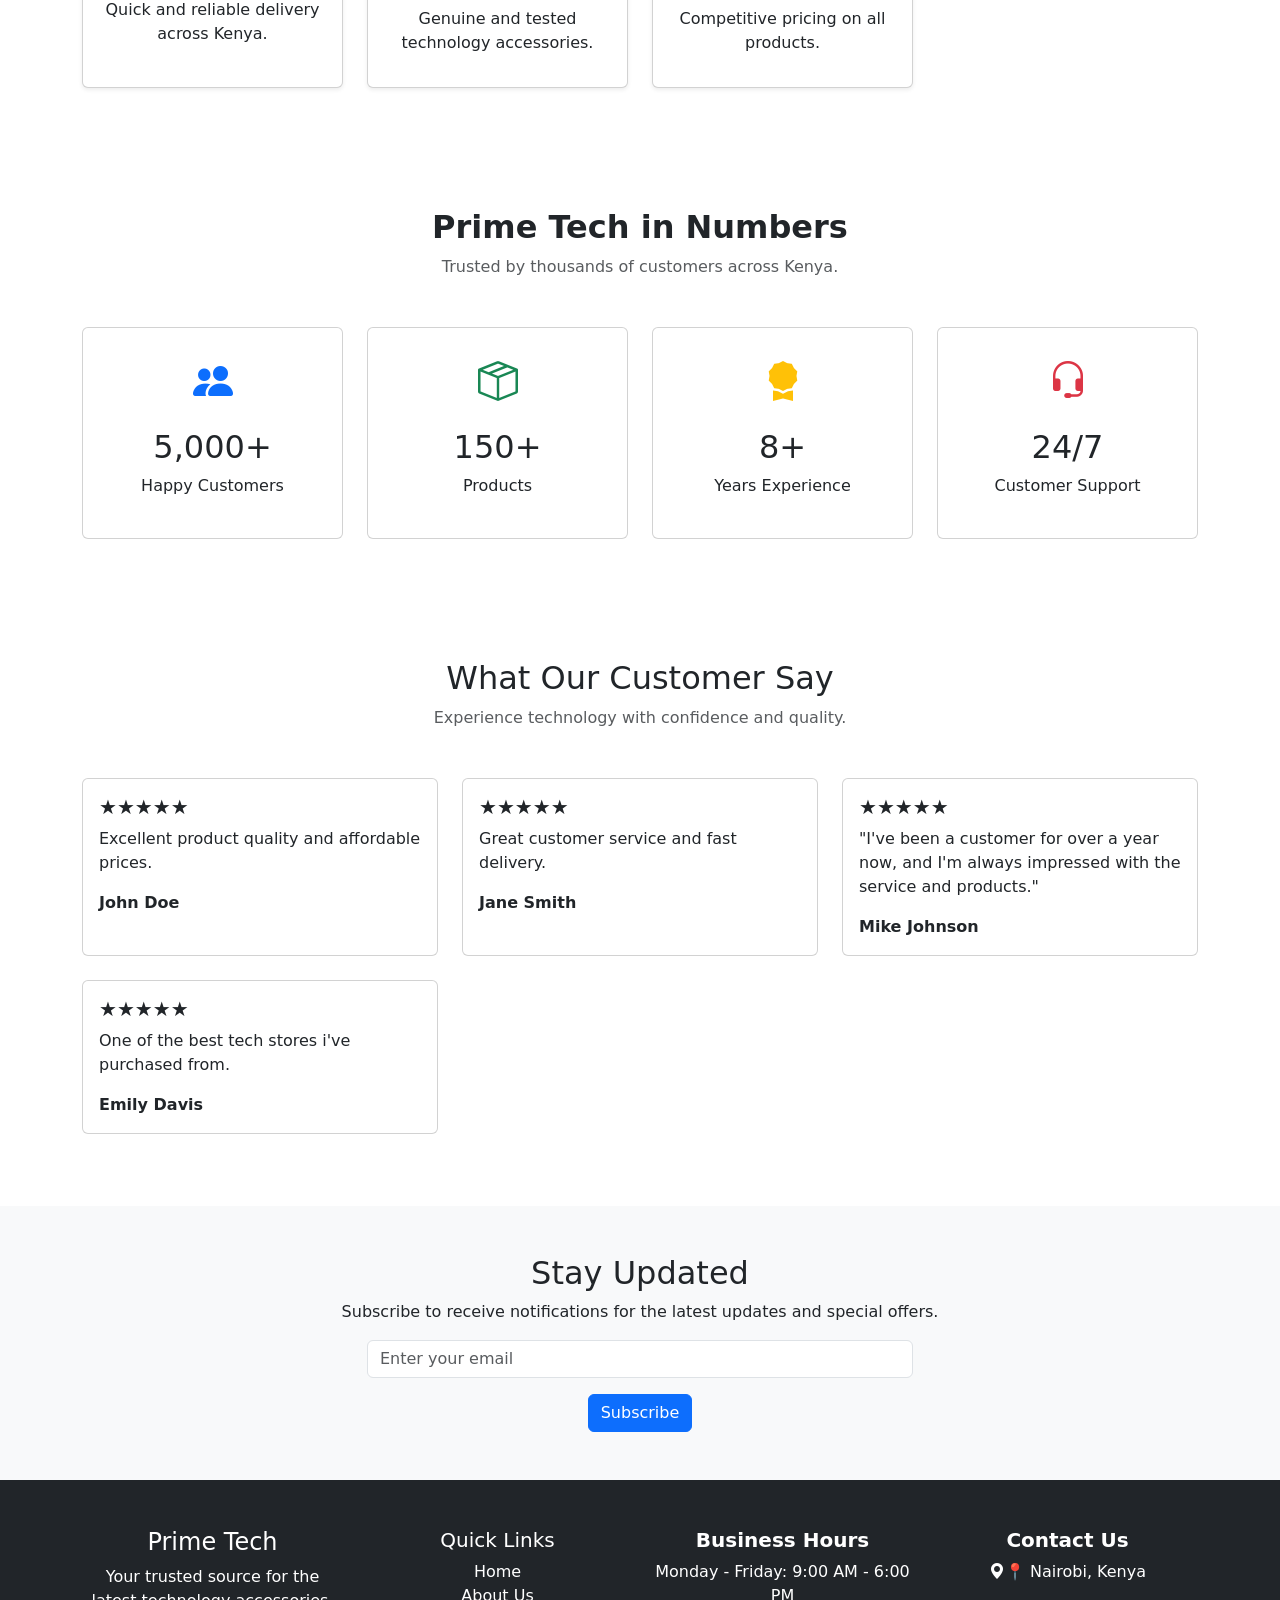
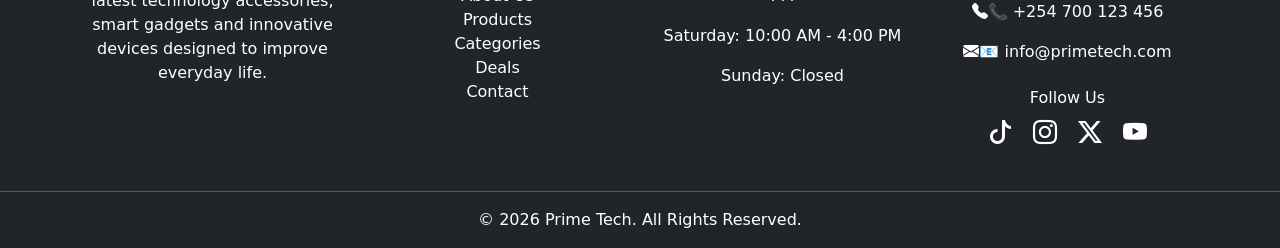
==== commit 782be11e: "Added some products, and also modified the deals page a bit" ====
--- a/Index.html
+++ b/Index.html
@@ -199,7 +199,7 @@
     <div class="row">
         <div class="col-md-4 mb-4">
             <div class="card h-100">
-                <img src="images/latest-earbuds.jpg" class="card-img-top" alt="Wireless Earbuds">
+                <img src="images/Oraimo FreePods 4 - True Wireless Earbuds with Advanced Noise cancellation.jpg" class="card-img-top" alt="Wireless Earbuds">
 
             <div class="card-body">
                     <span class="badge bg-success"> New Arrival </span>
